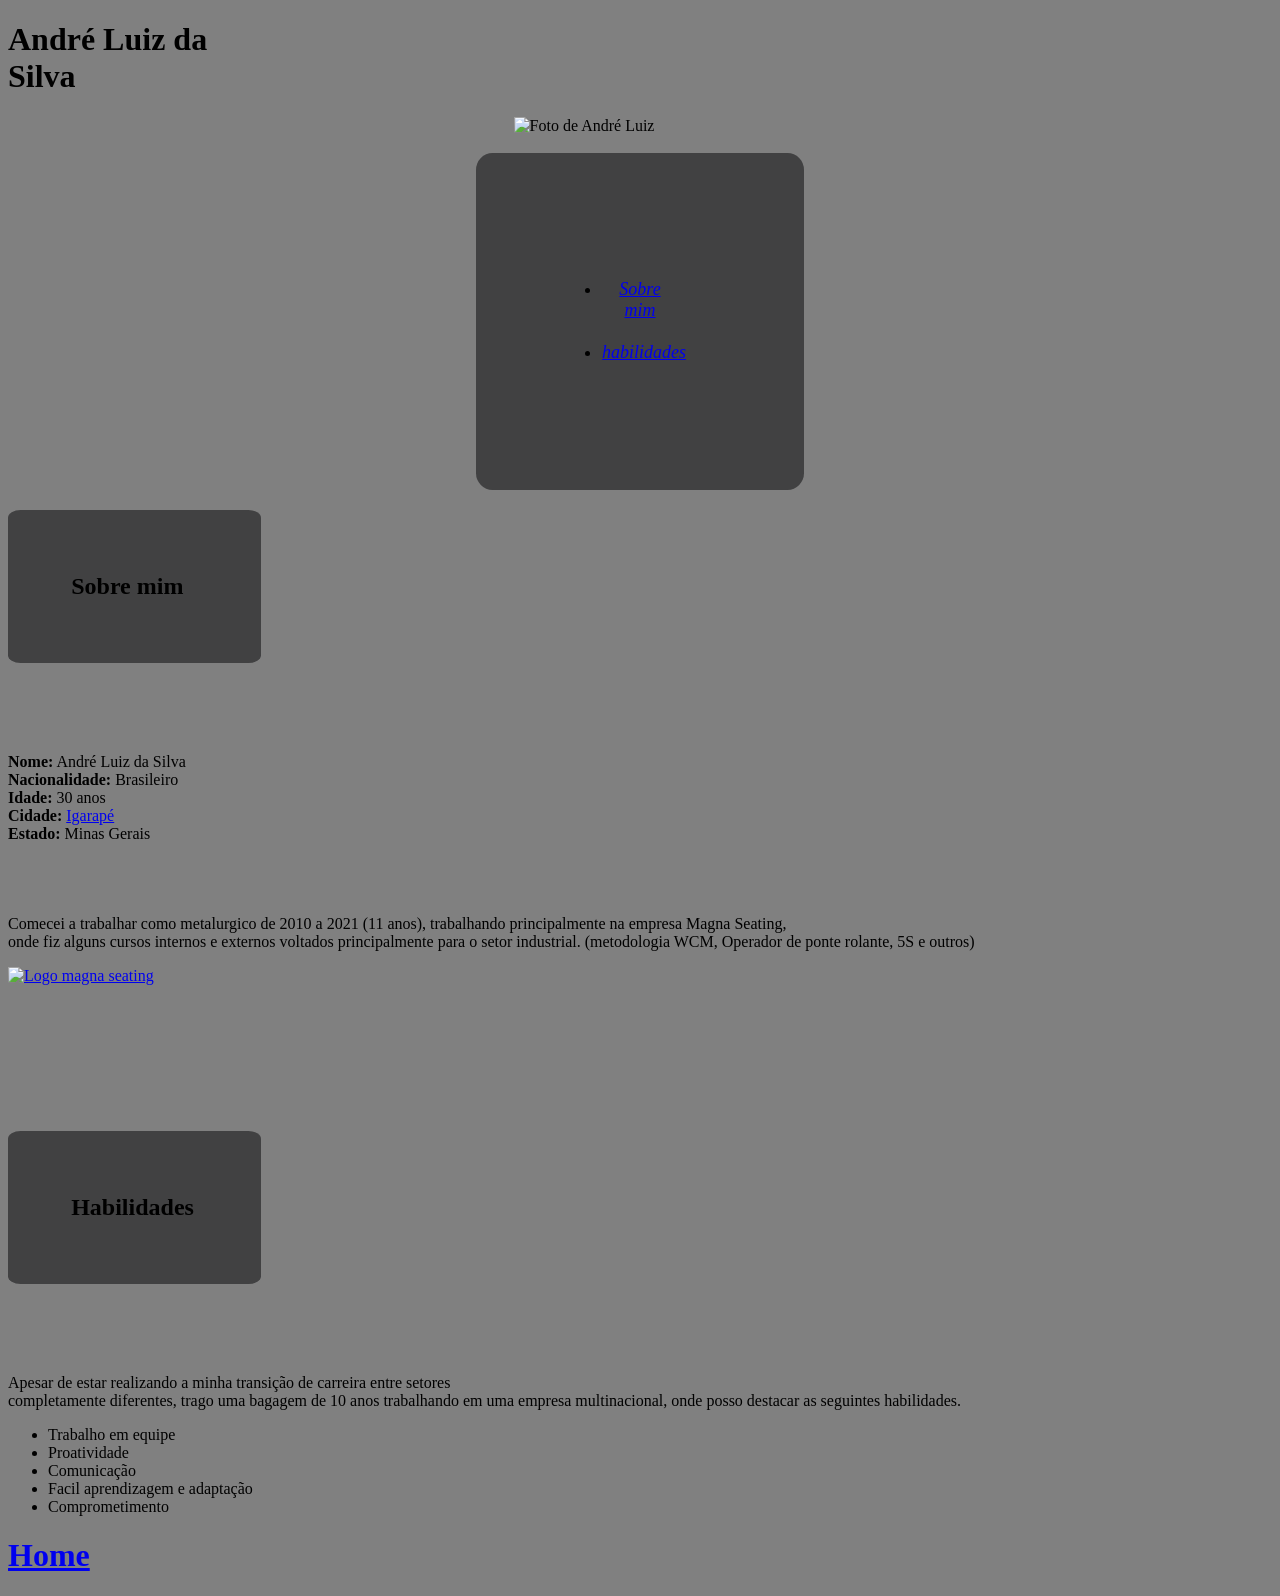
==== index.html @ 16015fb4 "novobackground/stile" ====
<!DOCTYPE html>
<html lang="pt-br">
<head>
    <meta charset="UTF-8">
    <meta http-equiv="X-UA-Compatible" content="IE=edge">
    <meta name="viewport" content="width=device-width, initial-scale=1.0">
    <title>Portfolio</title>
    <style>
        body{
            background-color: gray;
            background-image: url(https://cutewallpaper.org/21/portfolio-background/44-Portfolio-Wallpaper-on-WallpaperSafari.png);
            background-size: cover;
        }
        #meunome {
           margin-right: 82%;
           border-radius: 10%;
           
           
        }
        #fototopo {
            margin-left: 0px;
            margin-right: 20px;
            padding-left: 40%;
            
        }
        .litaskills {

        }
        .subtitle {
            background-color:#414142 ;
            margin-right: 80%;
            padding: 5%;
            border-radius: 5%;
        }
        #topicos{
            padding: 10%;
            margin-left: 37%;
            background-color: #414142;
            border-radius: 5%;
            margin-right: 37%;
            margin-bottom: 1%;
            text-align: center;
            text-decoration-style: none;
            font-size: large;
        }




    </style>
</head>
<body>
    <h1 id="meunome">André Luiz da Silva</h1>
    
    <img id="fototopo" src="https://scontent.fbhz4-1.fna.fbcdn.net/v/t39.30808-6/293732380_10209195224675165_5845088046177559717_n.jpg?_nc_cat=106&ccb=1-7&_nc_sid=730e14&_nc_eui2=AeEWJg566FrpAyKYBO3QQ4WKbCMd8hFwfwdsIx3yEXB_B5_rwKt9kx0tfksXMJM6FbQ&_nc_ohc=N0kGihQ06WYAX93kS5E&tn=WAO6_hmZo8ANexOX&_nc_ht=scontent.fbhz4-1.fna&oh=00_AT_HsCO4a_sNSwasL0PwHHKoh_4uTH2pQEapJPR_n7Z81Q&oe=62D48F6B" width="300px" alt="Foto de André Luiz">
    <br>

<ul id="topicos">
<li><a href="#dadospessoais"><em>Sobre mim</em></a></li>
<br>
<li><a href="#skills"><em>habilidades</em></a></li>




</ul>

    <!--quem sou eu-->
    <h2 class="subtitle">Sobre mim</h2>
    <br>
    <br>
    <br>
    <p id="dadospessoais"><strong>Nome:</strong> André Luiz da Silva
        <br>
        <strong>Nacionalidade:</strong> Brasileiro
        <br>
        <strong>Idade:</strong> 30 anos
        <br>
        <strong>Cidade:</strong> <a href="https://www.cidade-brasil.com.br/municipio-igarape.html" target="_blank">Igarapé</a>
        <br>
        <strong>Estado:</strong> Minas Gerais
        <br>
        <br>
        <br>
        <br>
        <br>


    <!--descrição-->
     Comecei a trabalhar como metalurgico de 2010 a 2021 (11 anos), trabalhando principalmente na empresa Magna Seating,<br> onde fiz alguns cursos internos e externos voltados principalmente para o setor industrial.
    (metodologia WCM, Operador de ponte rolante, 5S e outros)</p>
    <a href="https://www.magna.com/company/company-information/magna-groups/magna-seating" target="_blank"><img  src="https://encrypted-tbn0.gstatic.com/images?q=tbn:ANd9GcRjSaPi_eLHjkMBPe2qpbSi3jRHzOpCoS1ViY40XAFsEWMidPsQT8Ny_zFSB6eoPDnBENs&usqp=CAU" width="100px" alt="Logo magna seating" ></a>
    <br>
    <br>
    <br>
    <br>
    <br>
    <br>
    <br>
    <br>

    <!--Habilidades-->
    <h2 class="subtitle">Habilidades</h2>
    <br>
    <br>
    <br>
    <p id="skills">Apesar de estar realizando a minha transição de carreira entre setores <br> completamente diferentes, trago uma bagagem de 10 anos trabalhando em uma empresa  multinacional, onde posso destacar as seguintes habilidades.</p>
    <ul>
        <li class="listaskills">Trabalho em equipe</li>
        <li class="listaskills">Proatividade</li>
        <li class="listaskills">Comunicação</li>
        <li class="listaskills">Facil aprendizagem e adaptação</li>
        <li class="listaskills">Comprometimento</li>
    </ul>

<a href="#fototopo"><h1>Home</h1></a>

</body>
</html>
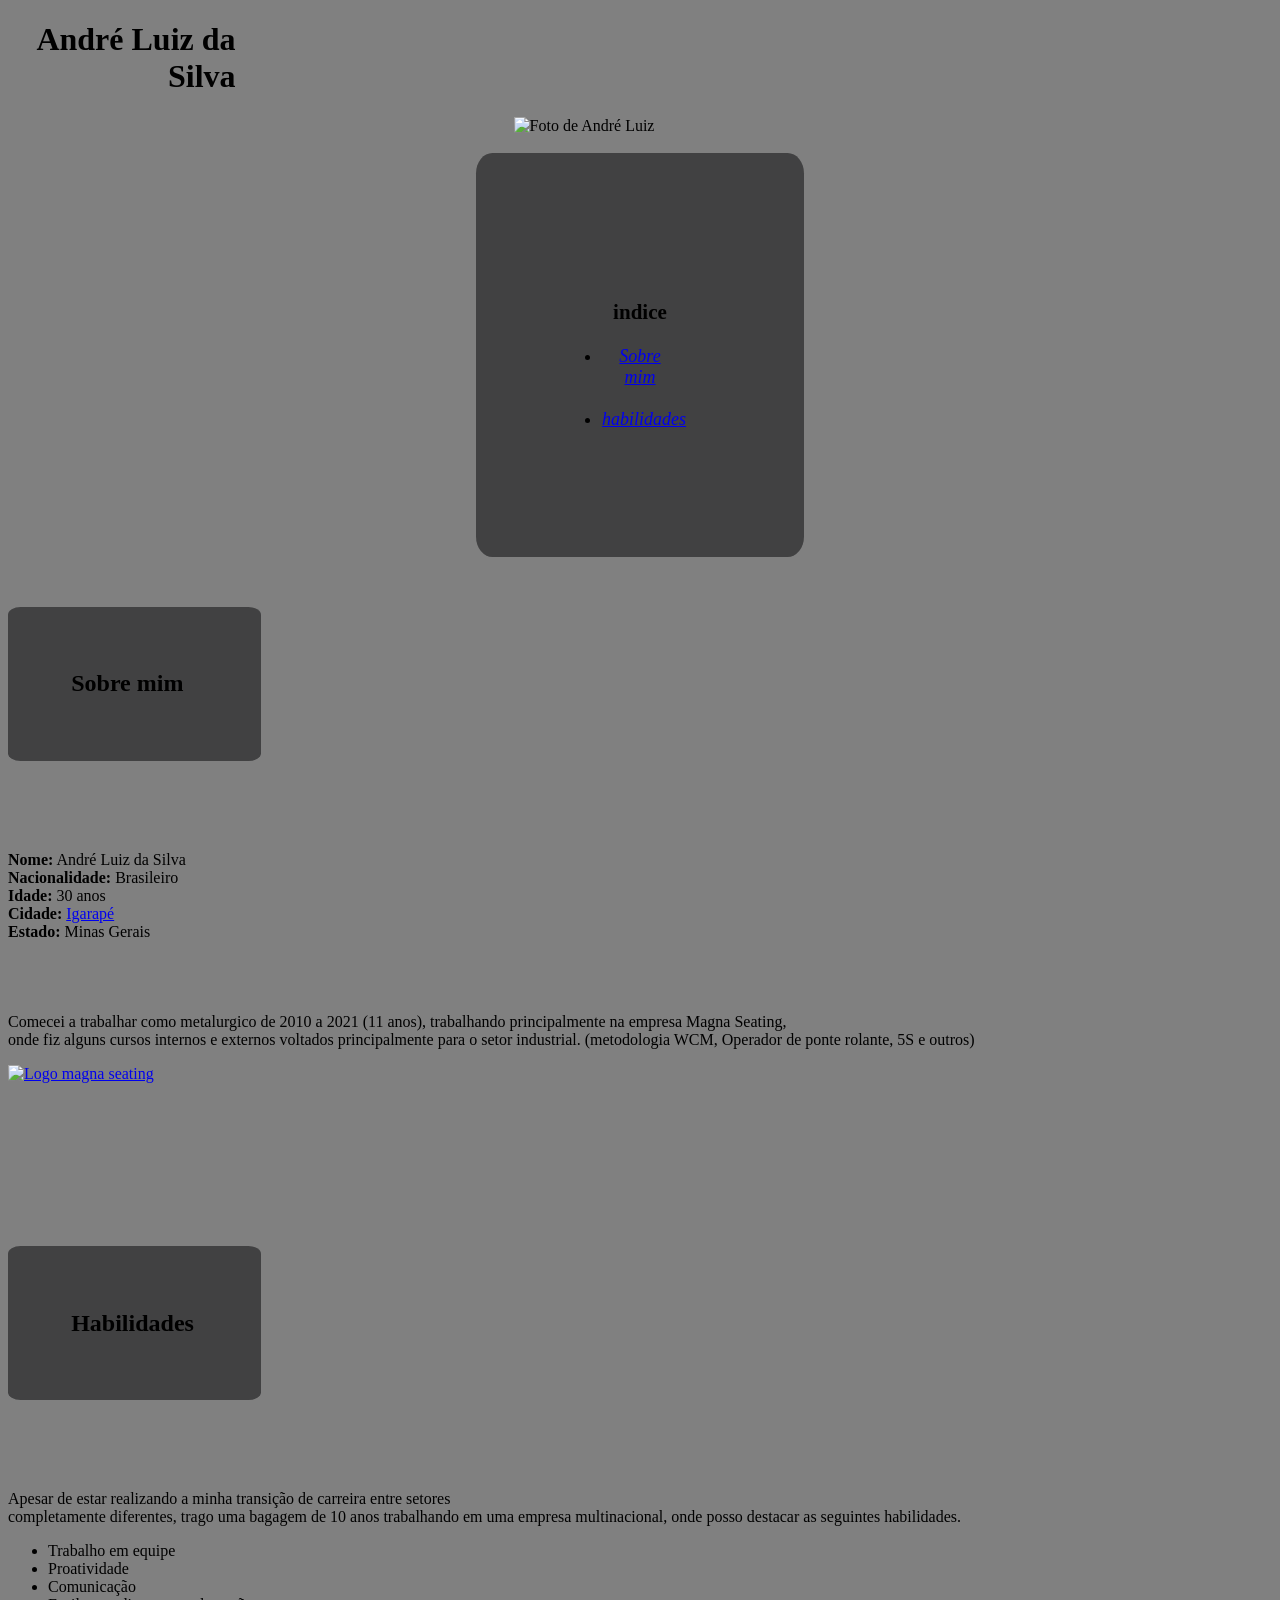
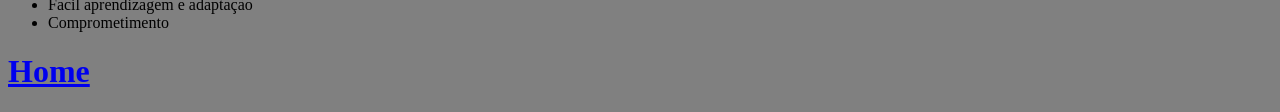
==== commit 62f45c68: "portfolio css externo" ====
--- a/index.html
+++ b/index.html
@@ -5,8 +5,9 @@
     <meta http-equiv="X-UA-Compatible" content="IE=edge">
     <meta name="viewport" content="width=device-width, initial-scale=1.0">
     <title>Portfolio</title>
+    <link rel="stylesheet" type="text/css" href="style.css">
     <style>
-        body{
+       /* body{
             background-color: gray;
             background-image: url(https://cutewallpaper.org/21/portfolio-background/44-Portfolio-Wallpaper-on-WallpaperSafari.png);
             background-size: cover;
@@ -14,6 +15,7 @@
         #meunome {
            margin-right: 82%;
            border-radius: 10%;
+           text-align: right;
            
            
         }
@@ -22,9 +24,6 @@
             margin-right: 20px;
             padding-left: 40%;
             
-        }
-        .litaskills {
-
         }
         .subtitle {
             background-color:#414142 ;
@@ -46,7 +45,7 @@
 
 
 
-
+        */
     </style>
 </head>
 <body>
@@ -56,6 +55,7 @@
     <br>
 
 <ul id="topicos">
+    <h3>indice</h3>
 <li><a href="#dadospessoais"><em>Sobre mim</em></a></li>
 <br>
 <li><a href="#skills"><em>habilidades</em></a></li>
@@ -66,11 +66,12 @@
 </ul>
 
     <!--quem sou eu-->
+    <br id="dadospessoais">
     <h2 class="subtitle">Sobre mim</h2>
     <br>
     <br>
     <br>
-    <p id="dadospessoais"><strong>Nome:</strong> André Luiz da Silva
+    <p><strong>Nome:</strong> André Luiz da Silva
         <br>
         <strong>Nacionalidade:</strong> Brasileiro
         <br>
@@ -100,11 +101,12 @@
     <br>
 
     <!--Habilidades-->
+    <br id="skills">
     <h2 class="subtitle">Habilidades</h2>
     <br>
     <br>
     <br>
-    <p id="skills">Apesar de estar realizando a minha transição de carreira entre setores <br> completamente diferentes, trago uma bagagem de 10 anos trabalhando em uma empresa  multinacional, onde posso destacar as seguintes habilidades.</p>
+    <p>Apesar de estar realizando a minha transição de carreira entre setores <br> completamente diferentes, trago uma bagagem de 10 anos trabalhando em uma empresa  multinacional, onde posso destacar as seguintes habilidades.</p>
     <ul>
         <li class="listaskills">Trabalho em equipe</li>
         <li class="listaskills">Proatividade</li>
--- a/style.css
+++ b/style.css
@@ -0,0 +1,35 @@
+body{
+    background-color: gray;
+    background-image: url(https://cutewallpaper.org/21/portfolio-background/44-Portfolio-Wallpaper-on-WallpaperSafari.png);
+    background-size: cover;
+}
+#meunome {
+   margin-right: 82%;
+   border-radius: 10%;
+   text-align: right;
+   
+   
+}
+#fototopo {
+    margin-left: 0px;
+    margin-right: 20px;
+    padding-left: 40%;
+    
+}
+.subtitle {
+    background-color:#414142 ;
+    margin-right: 80%;
+    padding: 5%;
+    border-radius: 5%;
+}
+#topicos{
+    padding: 10%;
+    margin-left: 37%;
+    background-color: #414142;
+    border-radius: 5%;
+    margin-right: 37%;
+    margin-bottom: 1%;
+    text-align: center;
+    text-decoration-style: none;
+    font-size: large;
+}
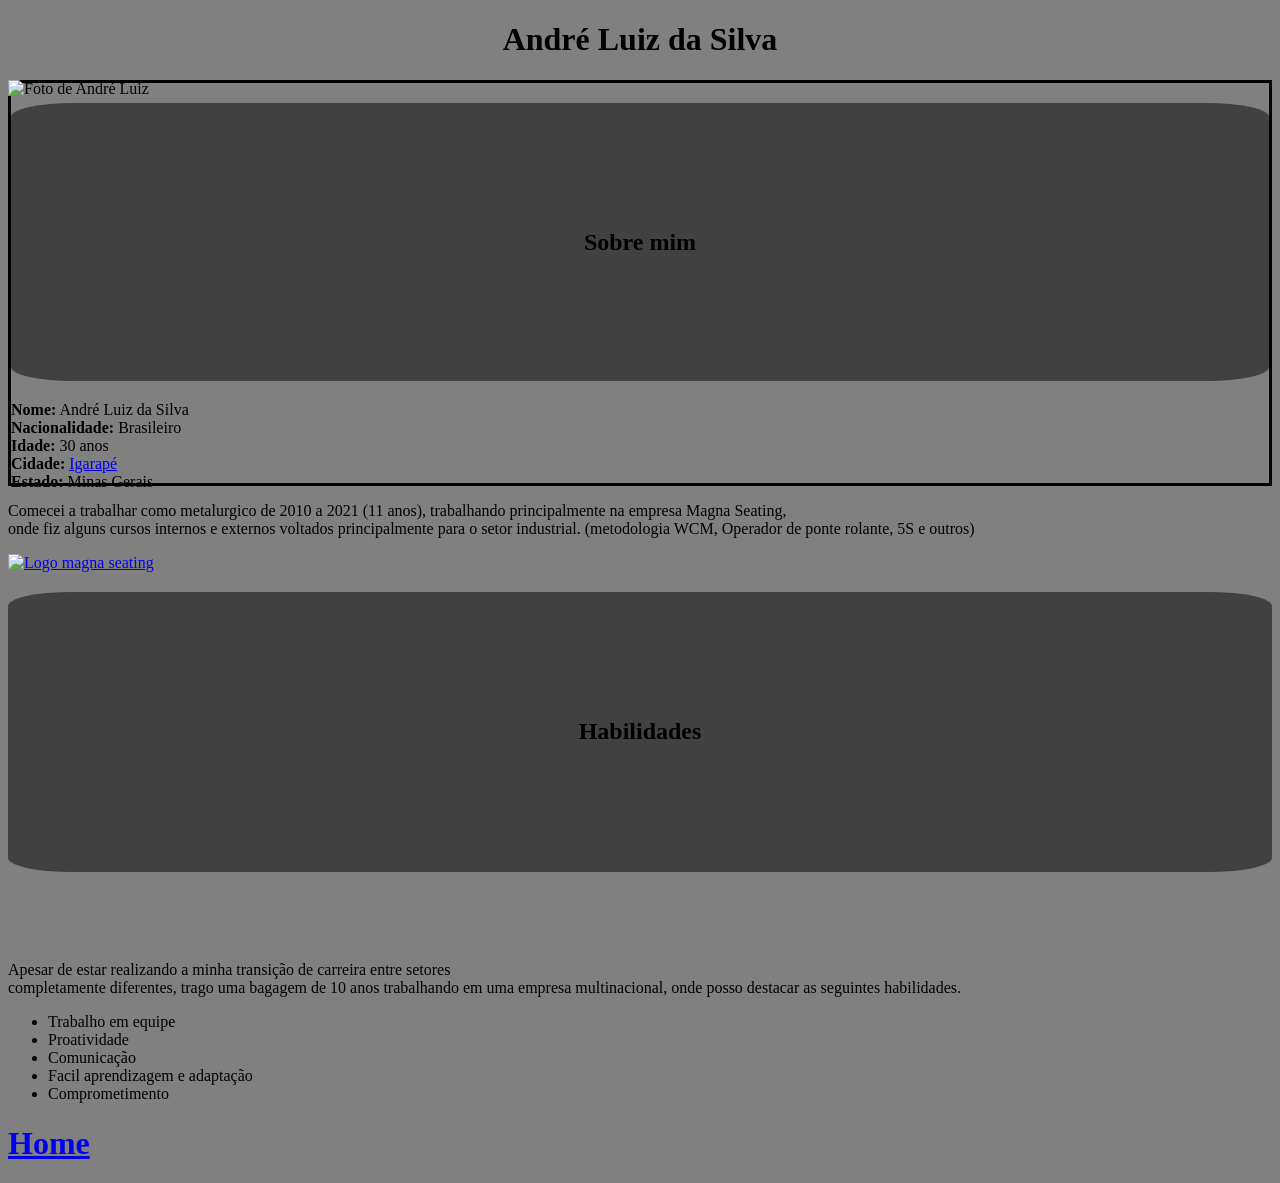
==== commit ec52b343: "atualização portfolio/css/seletores e posicionamentos" ====
--- a/index.html
+++ b/index.html
@@ -7,115 +7,62 @@
     <title>Portfolio</title>
     <link rel="stylesheet" type="text/css" href="style.css">
     <style>
-       /* body{
-            background-color: gray;
-            background-image: url(https://cutewallpaper.org/21/portfolio-background/44-Portfolio-Wallpaper-on-WallpaperSafari.png);
-            background-size: cover;
-        }
-        #meunome {
-           margin-right: 82%;
-           border-radius: 10%;
-           text-align: right;
-           
-           
-        }
-        #fototopo {
-            margin-left: 0px;
-            margin-right: 20px;
-            padding-left: 40%;
-            
-        }
-        .subtitle {
-            background-color:#414142 ;
-            margin-right: 80%;
-            padding: 5%;
-            border-radius: 5%;
-        }
-        #topicos{
-            padding: 10%;
-            margin-left: 37%;
-            background-color: #414142;
-            border-radius: 5%;
-            margin-right: 37%;
-            margin-bottom: 1%;
-            text-align: center;
-            text-decoration-style: none;
-            font-size: large;
-        }
-
-
-
-        */
+      
     </style>
 </head>
 <body>
-    <h1 id="meunome">André Luiz da Silva</h1>
-    
-    <img id="fototopo" src="https://scontent.fbhz4-1.fna.fbcdn.net/v/t39.30808-6/293732380_10209195224675165_5845088046177559717_n.jpg?_nc_cat=106&ccb=1-7&_nc_sid=730e14&_nc_eui2=AeEWJg566FrpAyKYBO3QQ4WKbCMd8hFwfwdsIx3yEXB_B5_rwKt9kx0tfksXMJM6FbQ&_nc_ohc=N0kGihQ06WYAX93kS5E&tn=WAO6_hmZo8ANexOX&_nc_ht=scontent.fbhz4-1.fna&oh=00_AT_HsCO4a_sNSwasL0PwHHKoh_4uTH2pQEapJPR_n7Z81Q&oe=62D48F6B" width="300px" alt="Foto de André Luiz">
-    <br>
+    <div class="cabecalho">
+        <h1 id="meunome">André Luiz da Silva</h1>
+        
+        <img id="minhafoto" src="https://scontent.fbhz4-1.fna.fbcdn.net/v/t39.30808-6/293732380_10209195224675165_5845088046177559717_n.jpg?_nc_cat=106&ccb=1-7&_nc_sid=730e14&_nc_eui2=AeEWJg566FrpAyKYBO3QQ4WKbCMd8hFwfwdsIx3yEXB_B5_rwKt9kx0tfksXMJM6FbQ&_nc_ohc=qc0RC0Pkci8AX8MlXai&tn=WAO6_hmZo8ANexOX&_nc_ht=scontent.fbhz4-1.fna&oh=00_AT_JLNapQrXNWhD2MaL9ViNeqGAjYU-TdsyNLkzOMaauXQ&oe=62DA7E2B" width="300px" alt="Foto de André Luiz">
+    </div>
 
-<ul id="topicos">
-    <h3>indice</h3>
-<li><a href="#dadospessoais"><em>Sobre mim</em></a></li>
-<br>
-<li><a href="#skills"><em>habilidades</em></a></li>
+    <!--Topicos-->
+
+    <!--quem sou eu-->
+
+    <div class="meus-dados">
+        <h2 class="subtitle">Sobre mim</h2>
+
+        <p><strong>Nome:</strong> André Luiz da Silva
+            <br>
+            <strong>Nacionalidade:</strong> Brasileiro
+            <br>
+            <strong>Idade:</strong> 30 anos
+            <br>
+            <strong>Cidade:</strong> <a href="https://www.cidade-brasil.com.br/municipio-igarape.html" target="_blank">Igarapé</a>
+            <br>
+            <strong>Estado:</strong> Minas Gerais
+        </p>
+    </div>
 
 
+    <!--descrição-->
 
+    <div>
+        <p>Comecei a trabalhar como metalurgico de 2010 a 2021 (11 anos), trabalhando principalmente na empresa Magna Seating,<br> onde fiz alguns cursos internos e externos voltados principalmente para o setor industrial.
+        (metodologia WCM, Operador de ponte rolante, 5S e outros)</p>
+        <a href="https://www.magna.com/company/company-information/magna-groups/magna-seating" target="_blank"><img  src="https://encrypted-tbn0.gstatic.com/images?q=tbn:ANd9GcRjSaPi_eLHjkMBPe2qpbSi3jRHzOpCoS1ViY40XAFsEWMidPsQT8Ny_zFSB6eoPDnBENs&usqp=CAU" width="100px" alt="Logo magna seating" ></a>
+    </div>
 
-</ul>
+    <!--Habilidades-->
 
-    <!--quem sou eu-->
-    <br id="dadospessoais">
-    <h2 class="subtitle">Sobre mim</h2>
-    <br>
-    <br>
-    <br>
-    <p><strong>Nome:</strong> André Luiz da Silva
-        <br>
-        <strong>Nacionalidade:</strong> Brasileiro
-        <br>
-        <strong>Idade:</strong> 30 anos
-        <br>
-        <strong>Cidade:</strong> <a href="https://www.cidade-brasil.com.br/municipio-igarape.html" target="_blank">Igarapé</a>
-        <br>
-        <strong>Estado:</strong> Minas Gerais
+    <div>
+        <h2 class="subtitle">Habilidades</h2>
         <br>
         <br>
         <br>
-        <br>
-        <br>
-
-
-    <!--descrição-->
-     Comecei a trabalhar como metalurgico de 2010 a 2021 (11 anos), trabalhando principalmente na empresa Magna Seating,<br> onde fiz alguns cursos internos e externos voltados principalmente para o setor industrial.
-    (metodologia WCM, Operador de ponte rolante, 5S e outros)</p>
-    <a href="https://www.magna.com/company/company-information/magna-groups/magna-seating" target="_blank"><img  src="https://encrypted-tbn0.gstatic.com/images?q=tbn:ANd9GcRjSaPi_eLHjkMBPe2qpbSi3jRHzOpCoS1ViY40XAFsEWMidPsQT8Ny_zFSB6eoPDnBENs&usqp=CAU" width="100px" alt="Logo magna seating" ></a>
-    <br>
-    <br>
-    <br>
-    <br>
-    <br>
-    <br>
-    <br>
-    <br>
-
-    <!--Habilidades-->
-    <br id="skills">
-    <h2 class="subtitle">Habilidades</h2>
-    <br>
-    <br>
-    <br>
-    <p>Apesar de estar realizando a minha transição de carreira entre setores <br> completamente diferentes, trago uma bagagem de 10 anos trabalhando em uma empresa  multinacional, onde posso destacar as seguintes habilidades.</p>
-    <ul>
-        <li class="listaskills">Trabalho em equipe</li>
-        <li class="listaskills">Proatividade</li>
-        <li class="listaskills">Comunicação</li>
-        <li class="listaskills">Facil aprendizagem e adaptação</li>
-        <li class="listaskills">Comprometimento</li>
-    </ul>
-
-<a href="#fototopo"><h1>Home</h1></a>
+        <p>Apesar de estar realizando a minha transição de carreira entre setores <br> completamente diferentes, trago uma bagagem de 10 anos trabalhando em uma empresa  multinacional, onde posso destacar as seguintes habilidades.</p>
+        <ul>
+            <li class="listaskills">Trabalho em equipe</li>
+            <li class="listaskills">Proatividade</li>
+            <li class="listaskills">Comunicação</li>
+            <li class="listaskills">Facil aprendizagem e adaptação</li>
+            <li class="listaskills">Comprometimento</li>
+        </ul>
+    </div>
+     
+<a href="#minhafoto"><h1>Home</h1></a>
 
 </body>
 </html>
--- a/style.css
+++ b/style.css
@@ -4,32 +4,31 @@
     background-size: cover;
 }
 #meunome {
-   margin-right: 82%;
-   border-radius: 10%;
-   text-align: right;
+   text-align: center;
    
    
 }
-#fototopo {
-    margin-left: 0px;
-    margin-right: 20px;
-    padding-left: 40%;
+#minhafoto {
+  float: left;
     
 }
 .subtitle {
+    text-align: center;
     background-color:#414142 ;
-    margin-right: 80%;
-    padding: 5%;
+    padding: 10%;
     border-radius: 5%;
 }
+
 #topicos{
     padding: 10%;
     margin-left: 37%;
     background-color: #414142;
     border-radius: 5%;
-    margin-right: 37%;
-    margin-bottom: 1%;
     text-align: center;
-    text-decoration-style: none;
     font-size: large;
 }
+.meus-dados {
+    height: 400px;
+    border-style: solid;
+    margin-bottom:;
+}
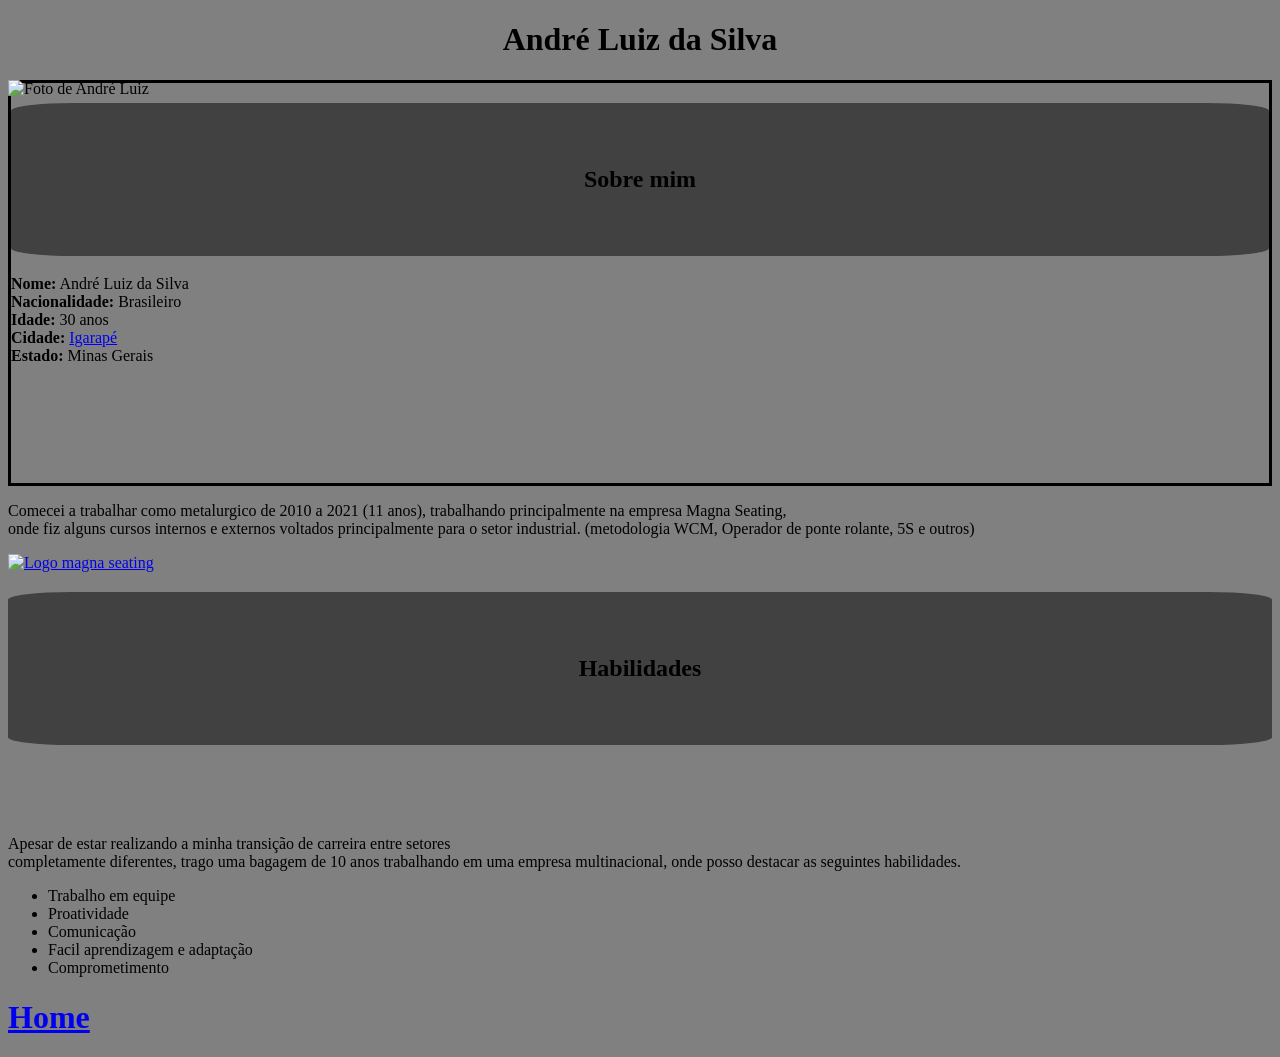
==== commit 554bc292: "correção css" ====
--- a/index.html
+++ b/index.html
@@ -36,7 +36,6 @@
         </p>
     </div>
 
-
     <!--descrição-->
 
     <div>
--- a/style.css
+++ b/style.css
@@ -15,7 +15,7 @@
 .subtitle {
     text-align: center;
     background-color:#414142 ;
-    padding: 10%;
+    padding: 5%;
     border-radius: 5%;
 }
 
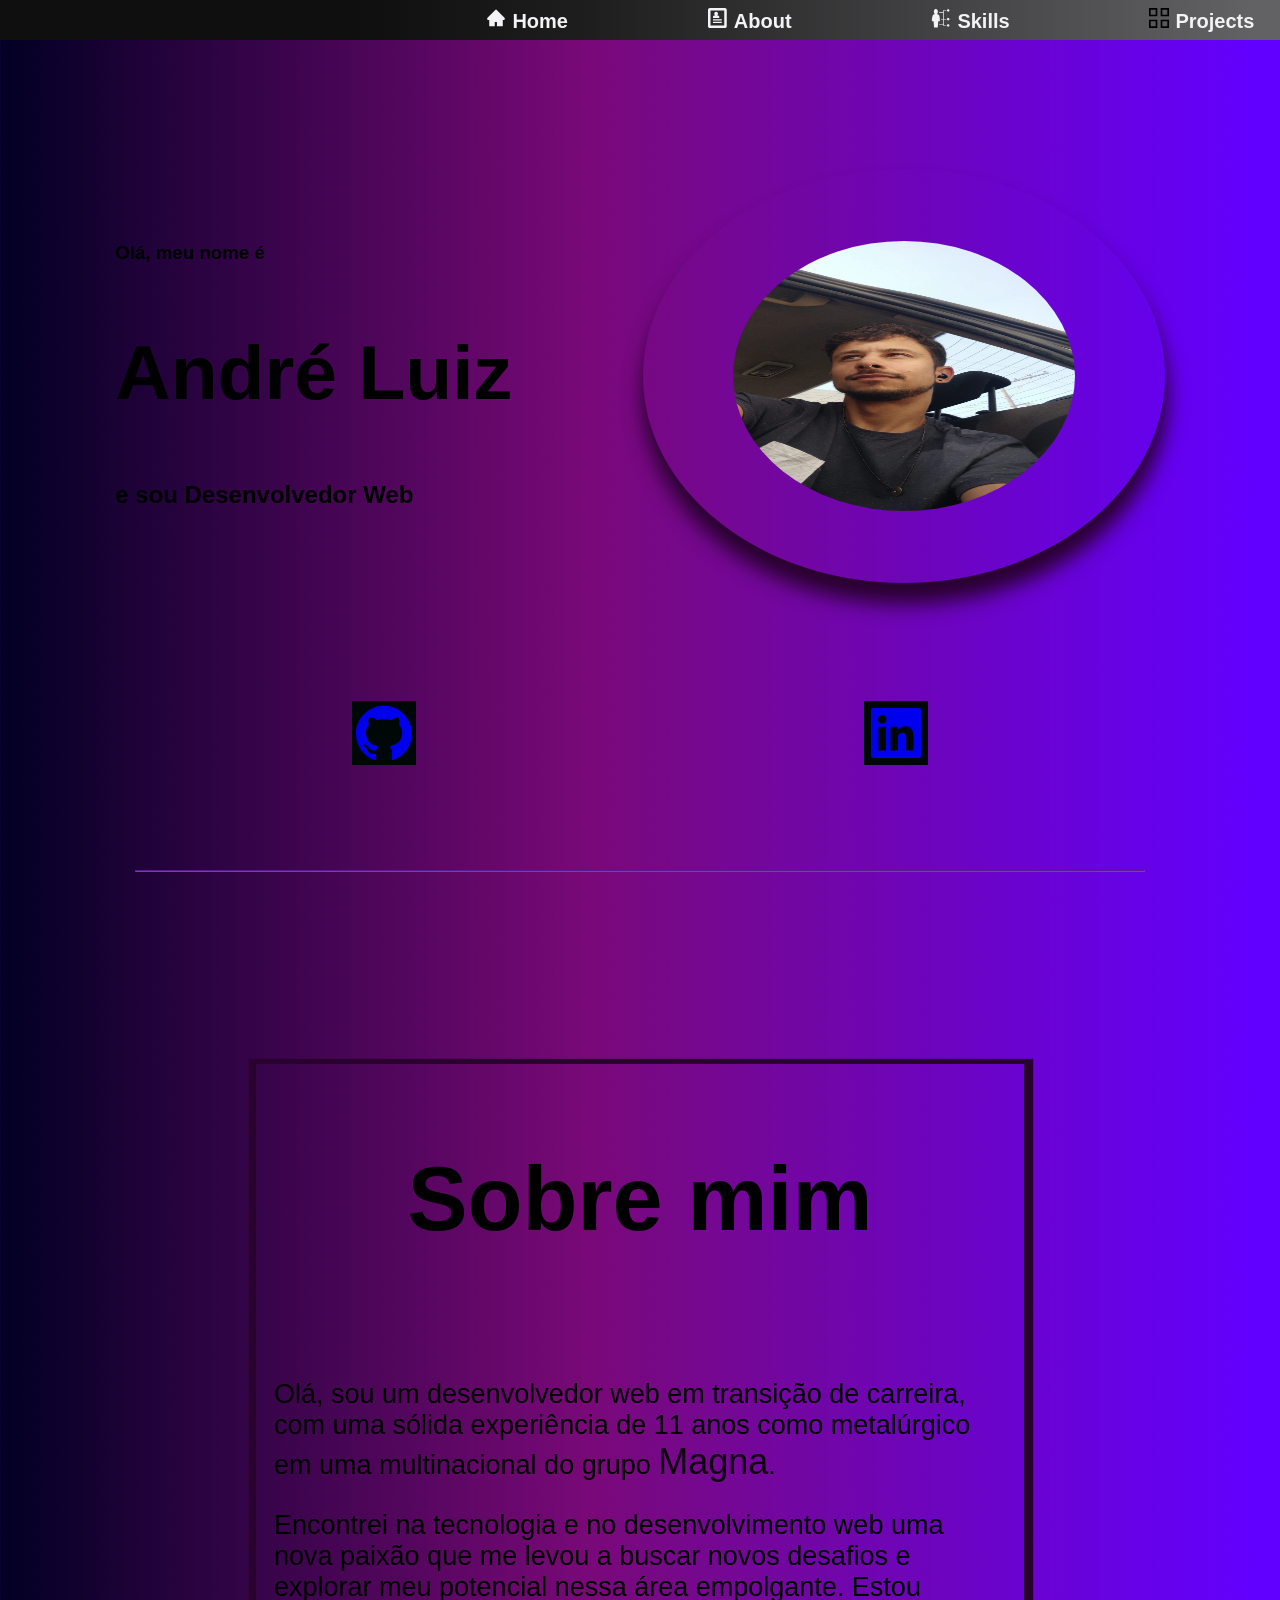
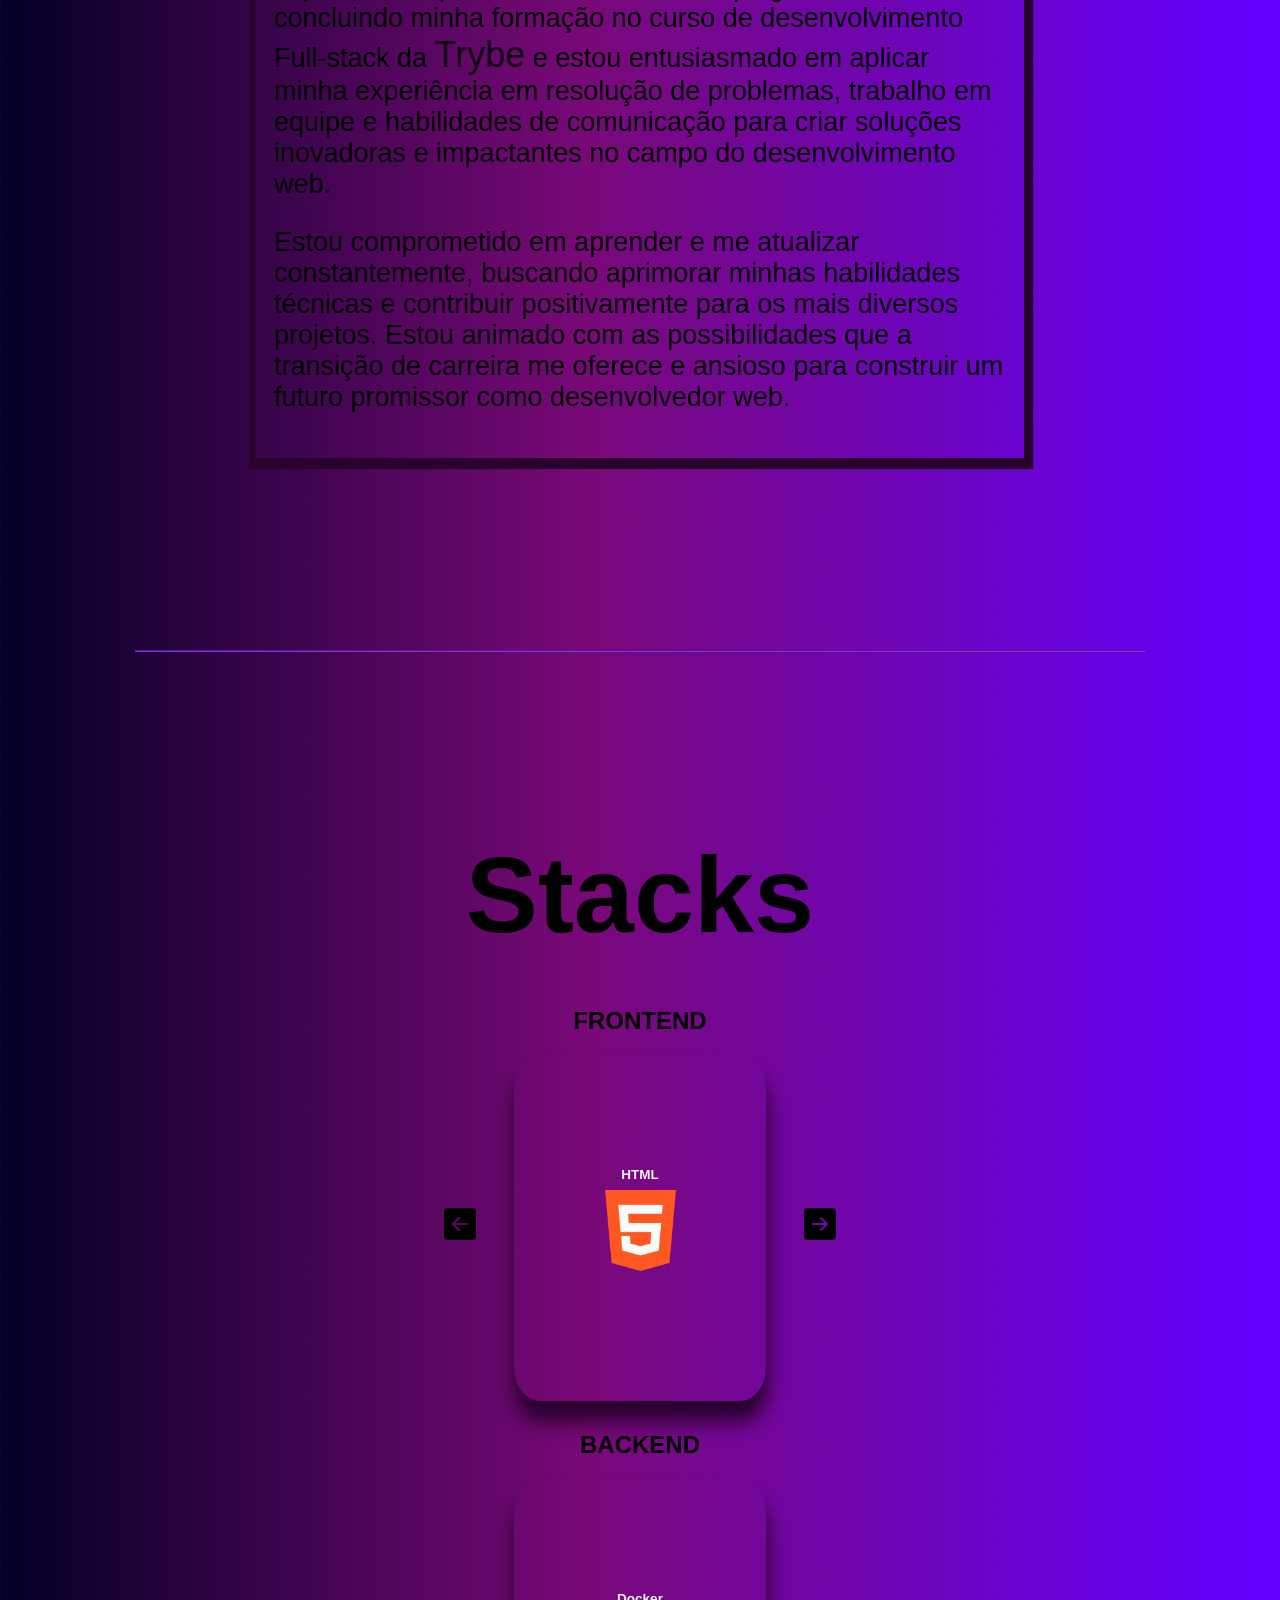
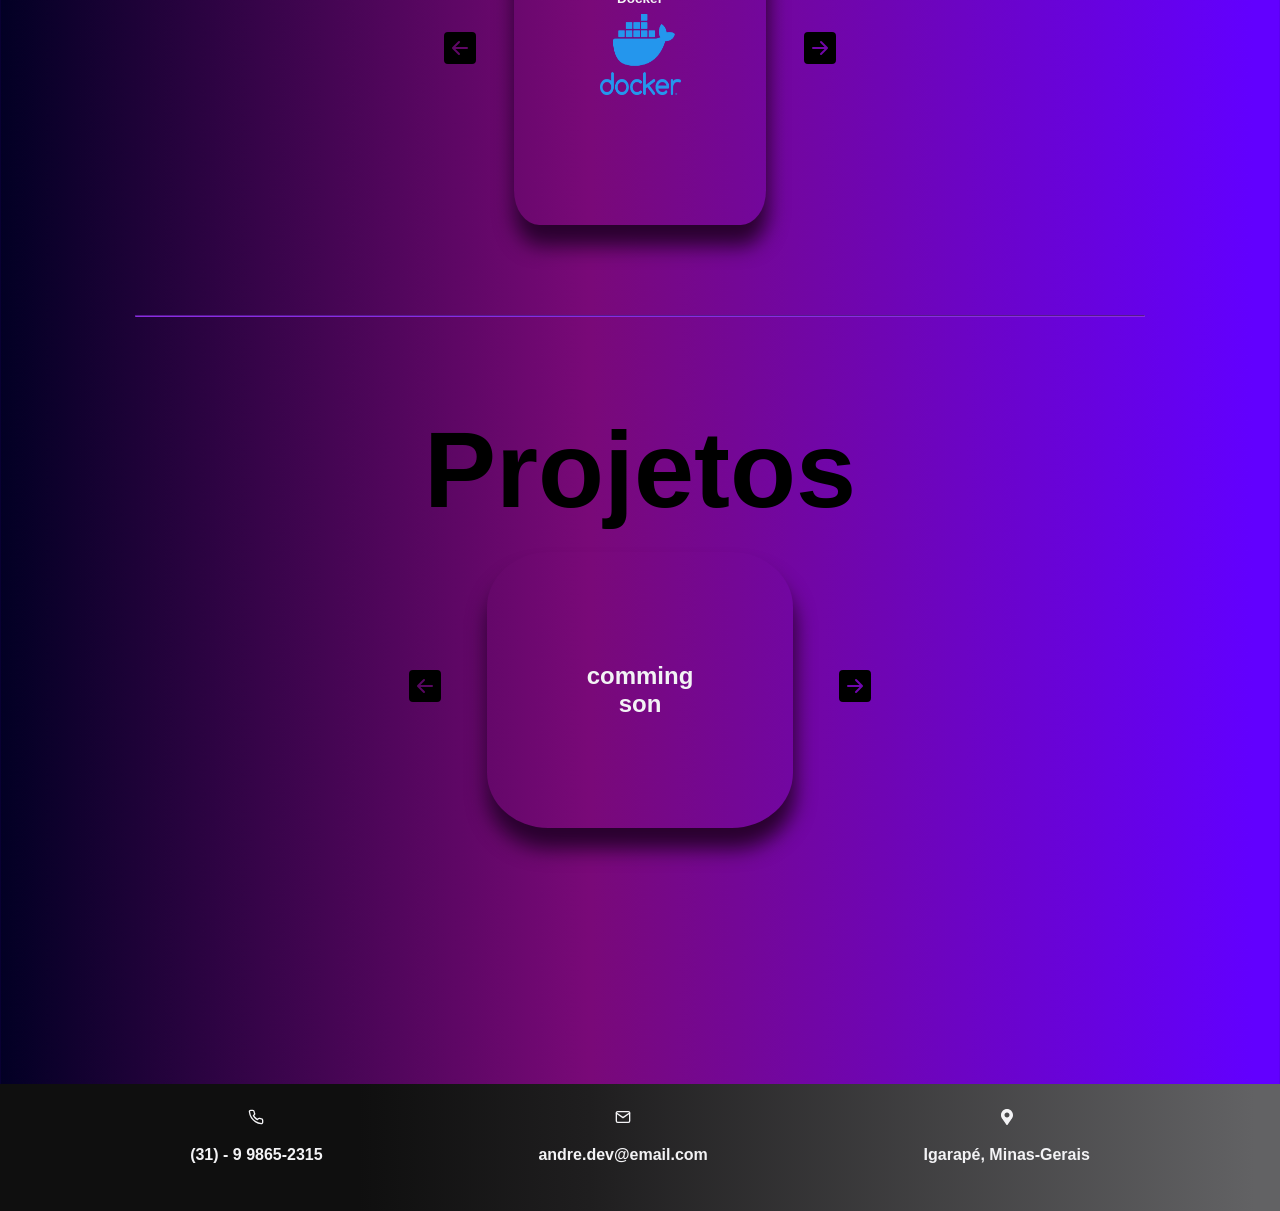
==== commit ed618dd2: "Updates" ====
--- a/index.html
+++ b/index.html
@@ -1,67 +1 @@
-<!DOCTYPE html>
-<html lang="pt-br">
-<head>
-    <meta charset="UTF-8">
-    <meta http-equiv="X-UA-Compatible" content="IE=edge">
-    <meta name="viewport" content="width=device-width, initial-scale=1.0">
-    <title>Portfolio</title>
-    <link rel="stylesheet" type="text/css" href="style.css">
-    <style>
-      
-    </style>
-</head>
-<body>
-    <div class="cabecalho">
-        <h1 id="meunome">André Luiz da Silva</h1>
-        
-        <img id="minhafoto" src="https://scontent.fbhz4-1.fna.fbcdn.net/v/t39.30808-6/293732380_10209195224675165_5845088046177559717_n.jpg?_nc_cat=106&ccb=1-7&_nc_sid=730e14&_nc_eui2=AeEWJg566FrpAyKYBO3QQ4WKbCMd8hFwfwdsIx3yEXB_B5_rwKt9kx0tfksXMJM6FbQ&_nc_ohc=qc0RC0Pkci8AX8MlXai&tn=WAO6_hmZo8ANexOX&_nc_ht=scontent.fbhz4-1.fna&oh=00_AT_JLNapQrXNWhD2MaL9ViNeqGAjYU-TdsyNLkzOMaauXQ&oe=62DA7E2B" width="300px" alt="Foto de André Luiz">
-    </div>
-
-    <!--Topicos-->
-
-    <!--quem sou eu-->
-
-    <div class="meus-dados">
-        <h2 class="subtitle">Sobre mim</h2>
-
-        <p><strong>Nome:</strong> André Luiz da Silva
-            <br>
-            <strong>Nacionalidade:</strong> Brasileiro
-            <br>
-            <strong>Idade:</strong> 30 anos
-            <br>
-            <strong>Cidade:</strong> <a href="https://www.cidade-brasil.com.br/municipio-igarape.html" target="_blank">Igarapé</a>
-            <br>
-            <strong>Estado:</strong> Minas Gerais
-        </p>
-    </div>
-
-    <!--descrição-->
-
-    <div>
-        <p>Comecei a trabalhar como metalurgico de 2010 a 2021 (11 anos), trabalhando principalmente na empresa Magna Seating,<br> onde fiz alguns cursos internos e externos voltados principalmente para o setor industrial.
-        (metodologia WCM, Operador de ponte rolante, 5S e outros)</p>
-        <a href="https://www.magna.com/company/company-information/magna-groups/magna-seating" target="_blank"><img  src="https://encrypted-tbn0.gstatic.com/images?q=tbn:ANd9GcRjSaPi_eLHjkMBPe2qpbSi3jRHzOpCoS1ViY40XAFsEWMidPsQT8Ny_zFSB6eoPDnBENs&usqp=CAU" width="100px" alt="Logo magna seating" ></a>
-    </div>
-
-    <!--Habilidades-->
-
-    <div>
-        <h2 class="subtitle">Habilidades</h2>
-        <br>
-        <br>
-        <br>
-        <p>Apesar de estar realizando a minha transição de carreira entre setores <br> completamente diferentes, trago uma bagagem de 10 anos trabalhando em uma empresa  multinacional, onde posso destacar as seguintes habilidades.</p>
-        <ul>
-            <li class="listaskills">Trabalho em equipe</li>
-            <li class="listaskills">Proatividade</li>
-            <li class="listaskills">Comunicação</li>
-            <li class="listaskills">Facil aprendizagem e adaptação</li>
-            <li class="listaskills">Comprometimento</li>
-        </ul>
-    </div>
-     
-<a href="#minhafoto"><h1>Home</h1></a>
-
-</body>
-</html>+<!doctype html><html lang="en"><head><meta charset="utf-8"/><link rel="icon" href="/favicon.ico"/><meta name="viewport" content="width=device-width,initial-scale=1"/><meta name="theme-color" content="#000000"/><meta name="description" content="Web site created using create-react-app"/><link rel="apple-touch-icon" href="/logo192.png"/><link rel="manifest" href="/manifest.json"/><title>React App</title><script defer="defer" src="/static/js/main.4b441260.js"></script><link href="/static/css/main.c1390752.css" rel="stylesheet"></head><body><noscript>You need to enable JavaScript to run this app.</noscript><div id="root"></div></body></html>
--- a/static/css/main.c1390752.css
+++ b/static/css/main.c1390752.css
@@ -0,0 +1,2 @@
+body{box-sizing:border-box;color:#f3f3f5;font-family:Lucida Sans,Lucida Sans Regular,Lucida Grande,Lucida Sans Unicode,Geneva,Verdana,sans-serif;margin:0}body,nav{padding:0}nav{align-items:center;background:linear-gradient(90deg,#0f0f0f 28%,#1f1e1f 46%,#626264 98%);display:flex;font-size:20px;justify-content:space-between;left:0;position:fixed;right:0;top:0;width:100%}.logo-container{align-items:center;font-size:30px;font-weight:1000;margin-left:2%;position:relative;text-decoration:none}.link-container{align-items:center;display:flex;font-weight:600;height:40px;justify-content:space-between;margin-right:2%;width:60%}hr{border-color:#8a2be2;margin:10vh 15vh}.link-button:hover{cursor:pointer;font-weight:1000}.header-icon{margin-right:6px}.main-container{background:linear-gradient(90deg,#020024,#790978 46%,#6200ff 98%);background-position:50%;padding-top:60px;position:static;width:100%}.home-container{flex-direction:column;height:80vh}.home-container,.welcome-text-container{display:flex;justify-content:space-between}.welcome-text-container{align-items:center;height:70%;padding:5% 9%}.text-container{color:#000}.welcome-text-container img{border-radius:60%;box-shadow:1px 20px 20px 1px #29022e;height:30vh;padding:8vh 10vh;width:38vh}.name-title{font-size:6vw}.contact-container{align-items:center;display:flex;font-size:1.5vw;font-weight:600;justify-content:space-around;padding:0 10%}.github-container{border-radius:50px;font-weight:700}.linkedin-container{border-radius:40px;font-weight:700}.contact-icon{background-color:#000707}.button-contact{font-size:5vw}.about-container{align-items:center;box-shadow:1px 3px 1px 8px #29022e;display:flex;flex-direction:column;margin:15% 20%;width:60%}.about-container h2{color:#000;font-size:10vh;padding:1vh}.about-container .paragrapfh{color:#000;font-size:3vh;padding:2vh}.about-container a{color:#0f010f;font-size:4vh;text-decoration:none}.about-container a:hover{color:#4b032a}.img-skillcard{height:9vh;width:9vh}.main-div-skills{align-items:center;display:flex;flex-direction:column}.main-title{color:#000;font-size:12vh;margin-bottom:20px}.skill-cards{border-radius:10%;box-shadow:1px 20px 20px 1px #29022e;display:flex;justify-content:center;padding:8vh;width:12vh}.title-card-skill{align-items:center;color:#000;margin-top:30px}.skill-card{align-items:center;display:flex;flex-direction:column;margin:10%;padding:20%;width:100%}.skillcard-title{font-size:1.5vh;margin-bottom:10%;margin-top:10%}.skill-button{background-color:initial;border:none;cursor:pointer;font-size:200%;margin:0 10px;padding:9vh}.main-div-project{text-align:center}.project-cards{align-items:center;display:flex;justify-content:center;margin-top:20px}.project-button{background-color:initial;border:none;cursor:pointer;font-size:200%;margin:0 10px;padding:4vh}.project-card{border-radius:20%;box-shadow:1px 20px 20px 1px #29022e;display:flex;justify-content:center;padding:10vh;width:14vh}.footer{background:linear-gradient(90deg,#0f0f0f 28%,#1f1e1f 46%,#626264 98%);flex-direction:row;justify-content:space-evenly;margin-top:20%;position:static}.footer,.footer-item{align-items:center;display:flex}.footer-item{flex-direction:column;margin:2%}.footer-icon{align-items:center}.contact-icon:hover{-webkit-animation:bounce 1s 0s forwards;animation:bounce 1s 0s forwards}.name-title{animation:transition 5s infinite alternate-reverse}@-webkit-keyframes bounce{0%,20%,50%,80%,to{-webkit-transform:translateY(0);transform:translateY(0)}40%{-webkit-transform:translateY(-30px);transform:translateY(-30px)}60%{-webkit-transform:translateY(-15px);transform:translateY(-15px)}}@keyframes bounce{0%,20%,50%,80%,to{-webkit-transform:translateY(0);transform:translateY(0)}40%{-webkit-transform:translateY(-30px);transform:translateY(-30px)}60%{-webkit-transform:translateY(-15px);transform:translateY(-15px)}}@-webkit-keyframes transition{0%{color:#000}25%{color:#292828}50%{color:#535253}75%{color:#85858b}to{color:#dad9e0}}@keyframes transition{0%{color:#000}25%{color:#292828}50%{color:#535253}75%{color:#85858b}to{color:#dad9e0}}@media screen and (max-width:768px){.link-container{margin:0 15%;width:80%}.link-button{font-size:40%;margin-right:1%}.logo-container{font-size:0}.name-title{font-size:8vw}.contact-icon{font-size:10vh}.about-container{width:60%}.about-container h2{font-size:4vh}.welcome-text-container img{margin:5%;padding:1vh 1%}.main-div-project{size:100%}.main-title{font-size:10vh;padding:2%}.project-cards{font-size:1vh;padding:1vh 50%}.footer{font-size:1vh;padding:1vh 5%}}
+/*# sourceMappingURL=main.c1390752.css.map*/
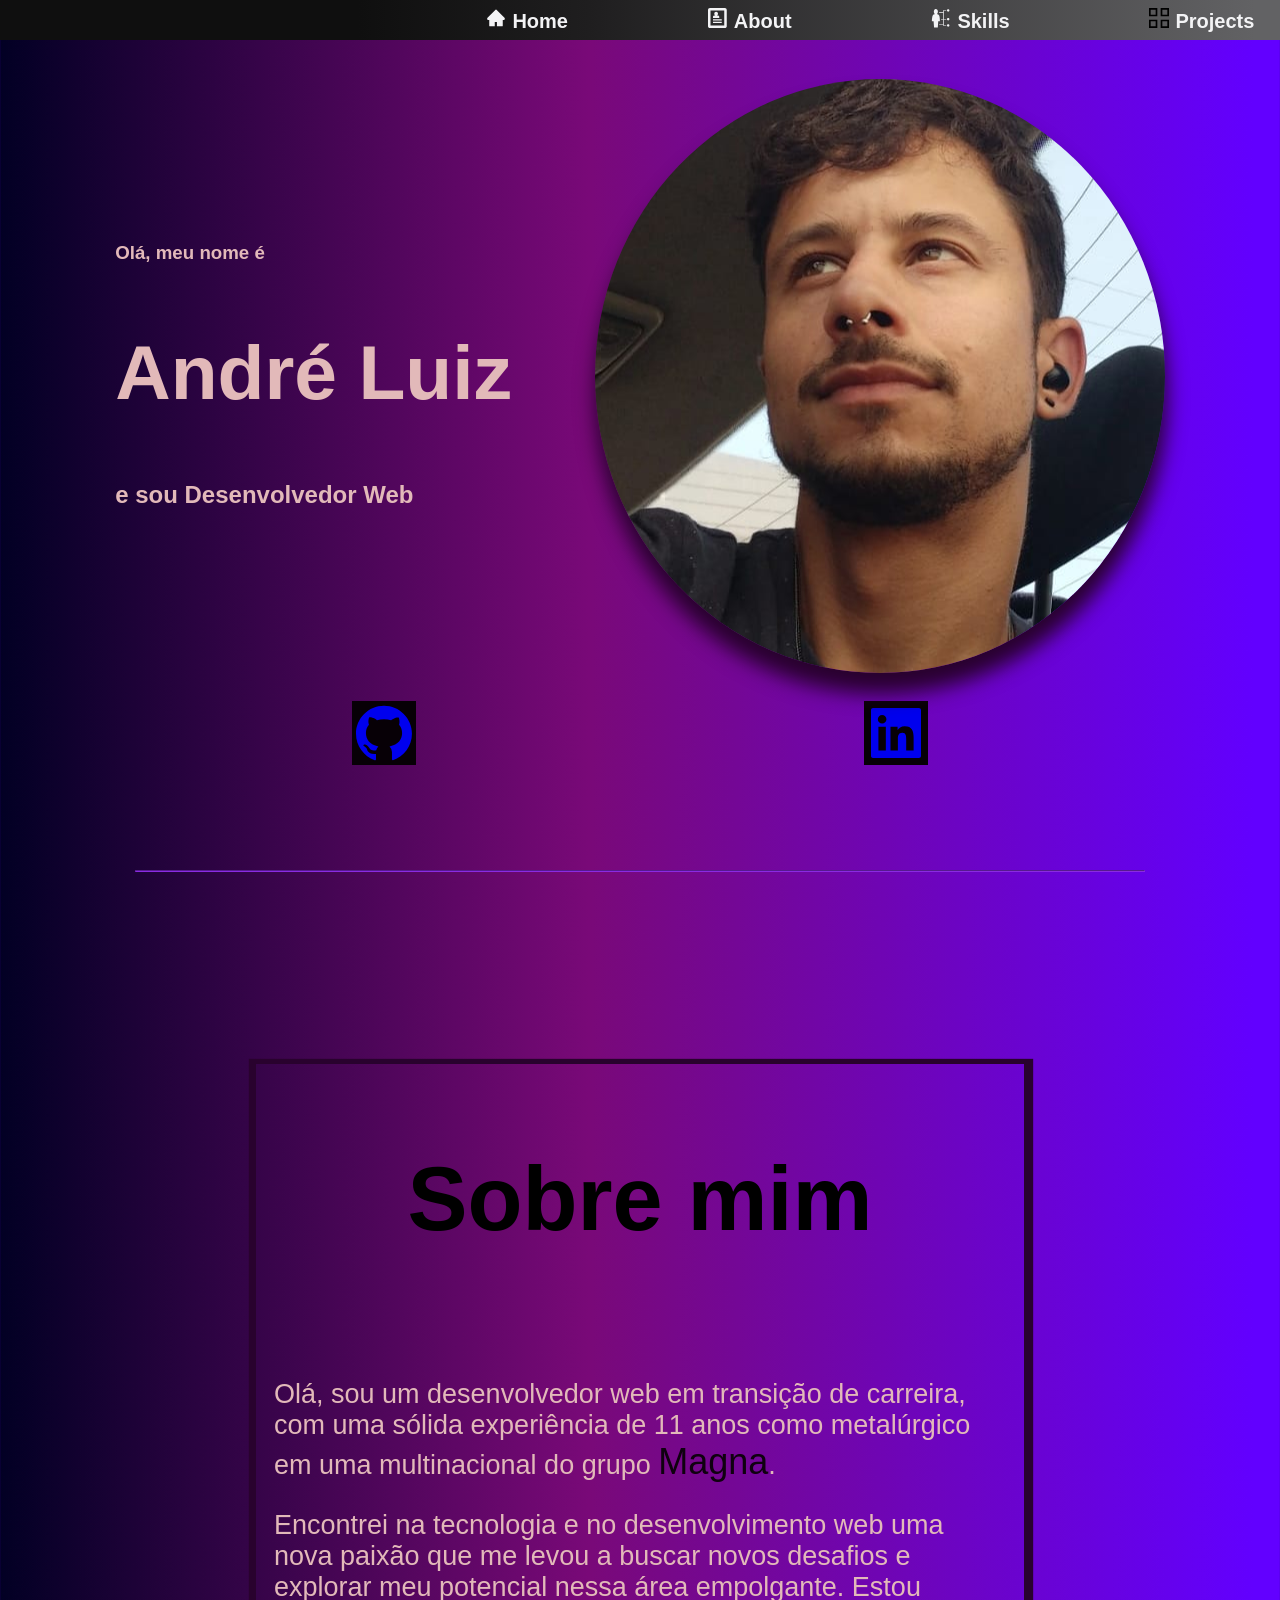
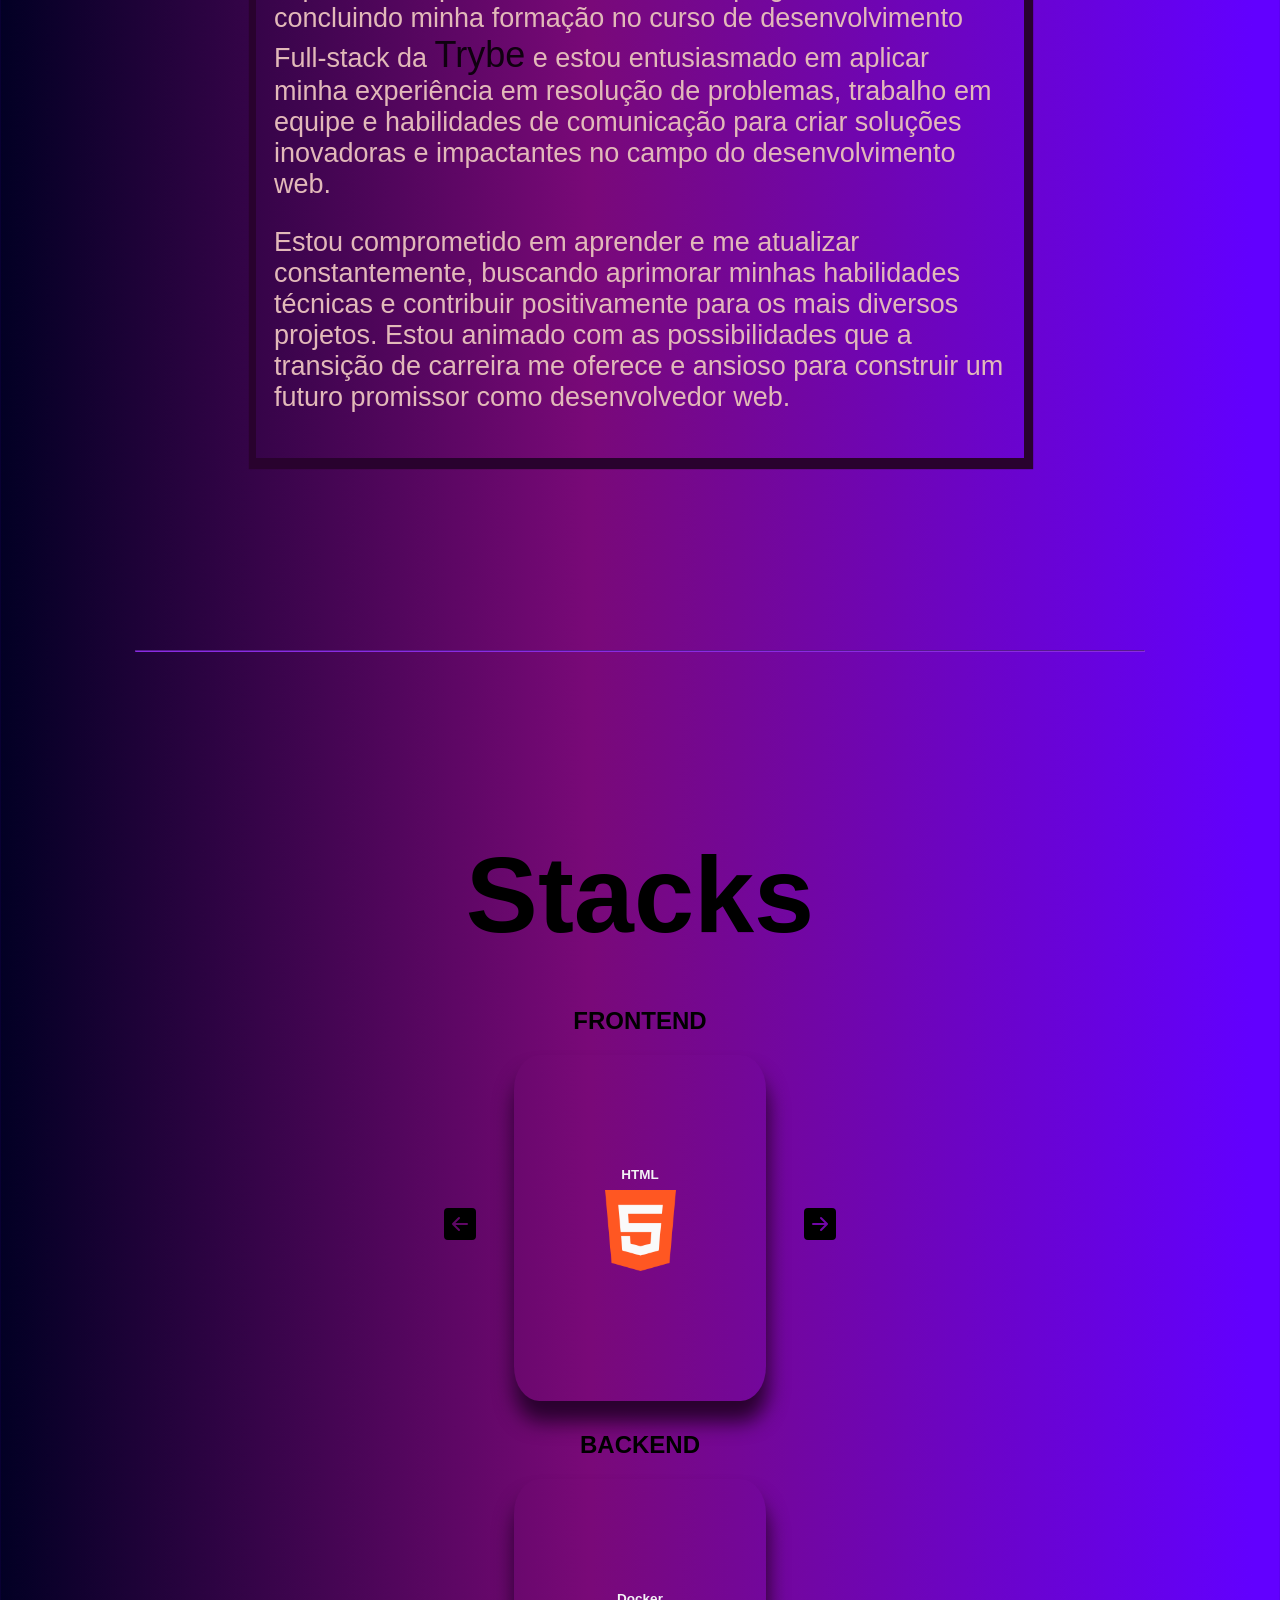
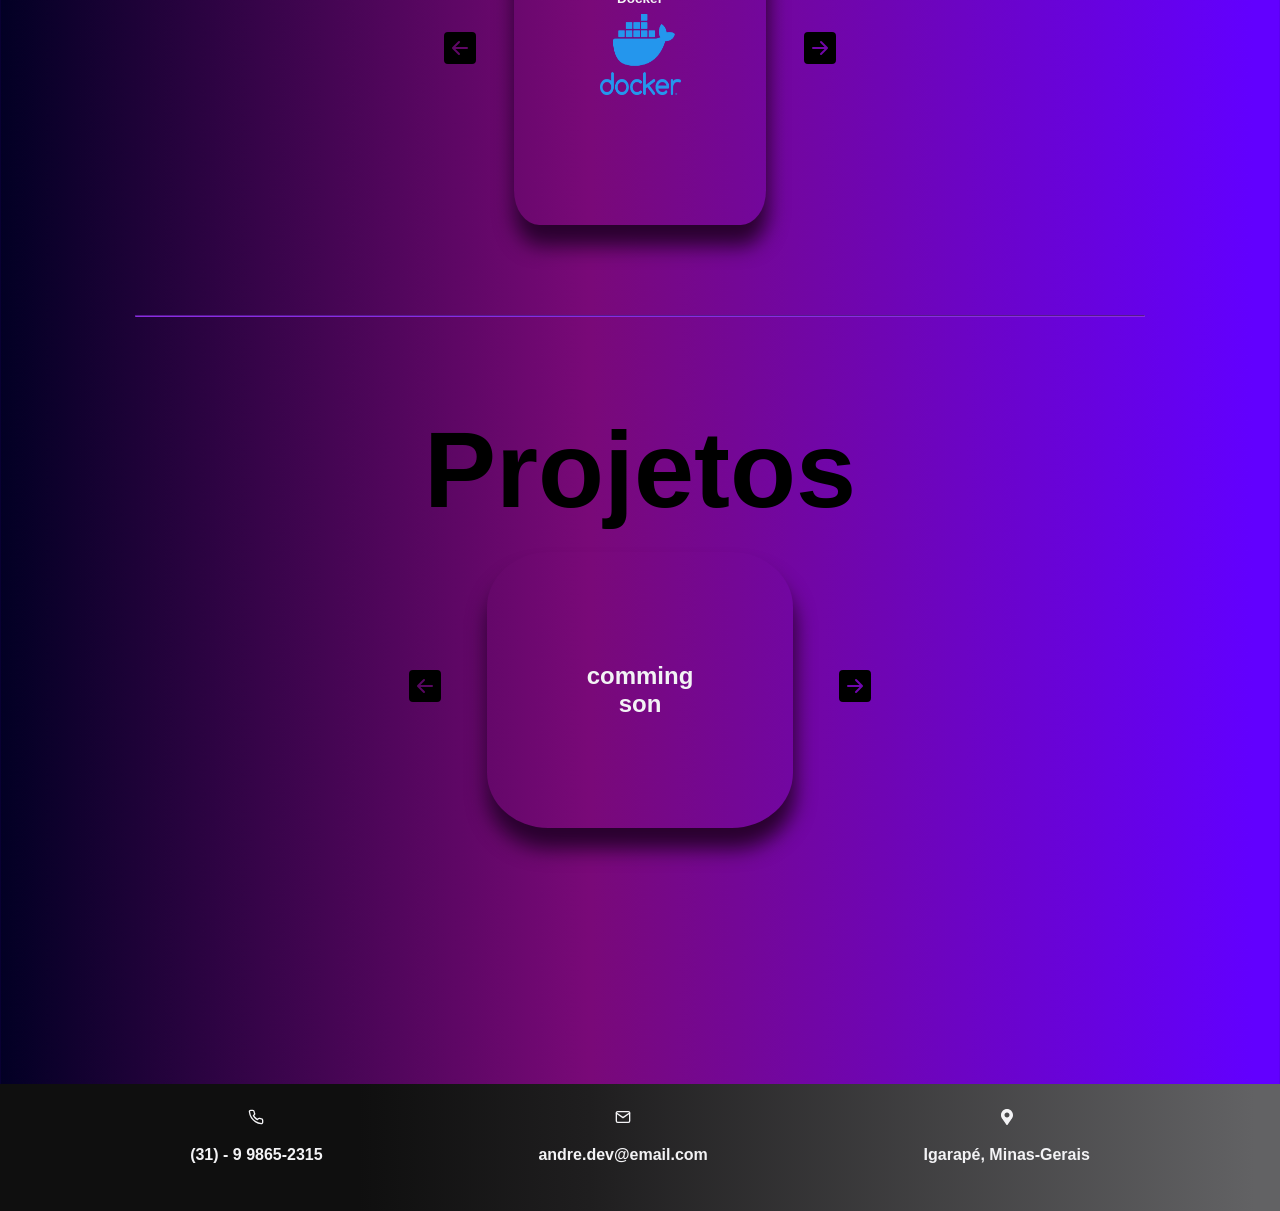
==== commit 2c6e6d9f: "Updates" ====
--- a/index.html
+++ b/index.html
@@ -1 +1 @@
-<!doctype html><html lang="en"><head><meta charset="utf-8"/><link rel="icon" href="/favicon.ico"/><meta name="viewport" content="width=device-width,initial-scale=1"/><meta name="theme-color" content="#000000"/><meta name="description" content="Web site created using create-react-app"/><link rel="apple-touch-icon" href="/logo192.png"/><link rel="manifest" href="/manifest.json"/><title>React App</title><script defer="defer" src="/static/js/main.4b441260.js"></script><link href="/static/css/main.c1390752.css" rel="stylesheet"></head><body><noscript>You need to enable JavaScript to run this app.</noscript><div id="root"></div></body></html>+<!doctype html><html lang="en"><head><meta charset="utf-8"/><link rel="icon" href="/favicon.ico"/><meta name="viewport" content="width=device-width,initial-scale=1"/><meta name="theme-color" content="#000000"/><meta name="description" content="Web site created using create-react-app"/><link rel="apple-touch-icon" href="/logo192.png"/><link rel="manifest" href="/manifest.json"/><title>React App</title><script defer="defer" src="/static/js/main.258a986f.js"></script><link href="/static/css/main.5e3712ae.css" rel="stylesheet"></head><body><noscript>You need to enable JavaScript to run this app.</noscript><div id="root"></div></body></html>
--- a/static/css/main.5e3712ae.css
+++ b/static/css/main.5e3712ae.css
@@ -0,0 +1,2 @@
+body{box-sizing:border-box;color:#f3f3f5;font-family:Lucida Sans,Lucida Sans Regular,Lucida Grande,Lucida Sans Unicode,Geneva,Verdana,sans-serif;margin:0}body,nav{padding:0}nav{align-items:center;background:linear-gradient(90deg,#0f0f0f 28%,#1f1e1f 46%,#626264 98%);display:flex;font-size:20px;justify-content:space-between;left:0;position:fixed;right:0;top:0;width:100%}.logo-container{align-items:center;font-size:30px;font-weight:1000;margin-left:2%;position:relative;text-decoration:none}.link-container{align-items:center;display:flex;font-weight:600;height:40px;justify-content:space-between;margin-right:2%;width:60%}hr{border-color:#8a2be2;margin:10vh 15vh}.link-button:hover{cursor:pointer;font-weight:1000}.header-icon{margin-right:6px}.main-container{background:linear-gradient(90deg,#020024,#790978 46%,#6200ff 98%);background-position:50%;padding-top:60px;position:static;width:100%}.home-container{flex-direction:column;height:80vh}.home-container,.welcome-text-container{display:flex;justify-content:space-between}.welcome-text-container{align-items:center;height:70%;padding:5% 9%}.text-container{color:#e2b9b9}.foto{background-image:url(/static/media/profilepic.72222e0b176893f9ba13.jpeg);background-position:-10vh;border-radius:50%;box-shadow:1px 20px 20px 1px #29022e;height:40vh;padding:13vh 10%;position:-webkit-sticky;position:sticky;width:40vh}.name-title{font-size:6vw}.contact-container{align-items:center;display:flex;font-size:1.5vw;font-weight:600;justify-content:space-around;padding:0 10%}.github-container{border-radius:50px;font-weight:700}.linkedin-container{border-radius:40px;font-weight:700}.contact-icon{background-color:#070006}.button-contact{font-size:5vw}.about-container{align-items:center;box-shadow:1px 3px 1px 8px #29022e;display:flex;flex-direction:column;margin:15% 20%;width:60%}.about-container h2{color:#000;font-size:10vh;padding:1vh}.about-container .paragrapfh{color:#e2b9b9;font-size:3vh;padding:2vh}.about-container a{color:#0f010f;font-size:4vh;text-decoration:none}.about-container a:hover{color:#4b032a}.img-skillcard{height:9vh;width:9vh}.main-div-skills{align-items:center;display:flex;flex-direction:column}.main-title{color:#000;font-size:12vh;margin-bottom:20px}.skill-cards{border-radius:10%;box-shadow:1px 20px 20px 1px #29022e;display:flex;justify-content:center;padding:8vh;width:12vh}.title-card-skill{align-items:center;color:#000;margin-top:30px}.skill-card{align-items:center;display:flex;flex-direction:column;margin:10%;padding:20%;width:100%}.skillcard-title{font-size:1.5vh;margin-bottom:10%;margin-top:10%}.skill-button{background-color:initial;border:none;cursor:pointer;font-size:200%;margin:0 10px;padding:9vh}.main-div-project{text-align:center}.project-cards{align-items:center;display:flex;justify-content:center;margin-top:20px}.project-button{background-color:initial;border:none;cursor:pointer;font-size:200%;margin:0 10px;padding:4vh}.project-card{border-radius:20%;box-shadow:1px 20px 20px 1px #29022e;display:flex;justify-content:center;padding:10vh;width:14vh}.footer{background:linear-gradient(90deg,#0f0f0f 28%,#1f1e1f 46%,#626264 98%);flex-direction:row;justify-content:space-evenly;margin-top:20%;position:static}.footer,.footer-item{align-items:center;display:flex}.footer-item{flex-direction:column;margin:2%}.footer-icon{align-items:center}.contact-icon:hover{-webkit-animation:bounce 1s 0s forwards;animation:bounce 1s 0s forwards}.name-title{animation:transition 5s infinite alternate-reverse}@-webkit-keyframes bounce{0%,20%,50%,80%,to{-webkit-transform:translateY(0);transform:translateY(0)}40%{-webkit-transform:translateY(-30px);transform:translateY(-30px)}60%{-webkit-transform:translateY(-15px);transform:translateY(-15px)}}@keyframes bounce{0%,20%,50%,80%,to{-webkit-transform:translateY(0);transform:translateY(0)}40%{-webkit-transform:translateY(-30px);transform:translateY(-30px)}60%{-webkit-transform:translateY(-15px);transform:translateY(-15px)}}@-webkit-keyframes transition{0%{color:#000}25%{color:#292828}50%{color:#535253}75%{color:#85858b}to{color:#dad9e0}}@keyframes transition{0%{color:#000}25%{color:#292828}50%{color:#535253}75%{color:#85858b}to{color:#dad9e0}}@media screen and (max-width:768px){.main-container{width:63.8vh}.link-container{margin:0 10%;width:80%}.link-button{font-size:40%;margin-right:2%}.logo-container{font-size:0}.name-title{font-size:8vw}.contact-icon{font-size:10vh}.about-container{width:60%}.about-container h2{font-size:4vh}.welcome-text-container{font-size:1vh;margin:0}.foto{background-position:50%;background-repeat:no-repeat;background-size:136%;border-radius:50%;height:20%;padding:3% 2vh;width:20%}.main-div-project{size:100%}.main-title{font-size:10vh;padding:2%}.project-cards{font-size:1vh;padding:1vh 50%}.footer{font-size:1vh;padding:1vh 5%}}
+/*# sourceMappingURL=main.5e3712ae.css.map*/
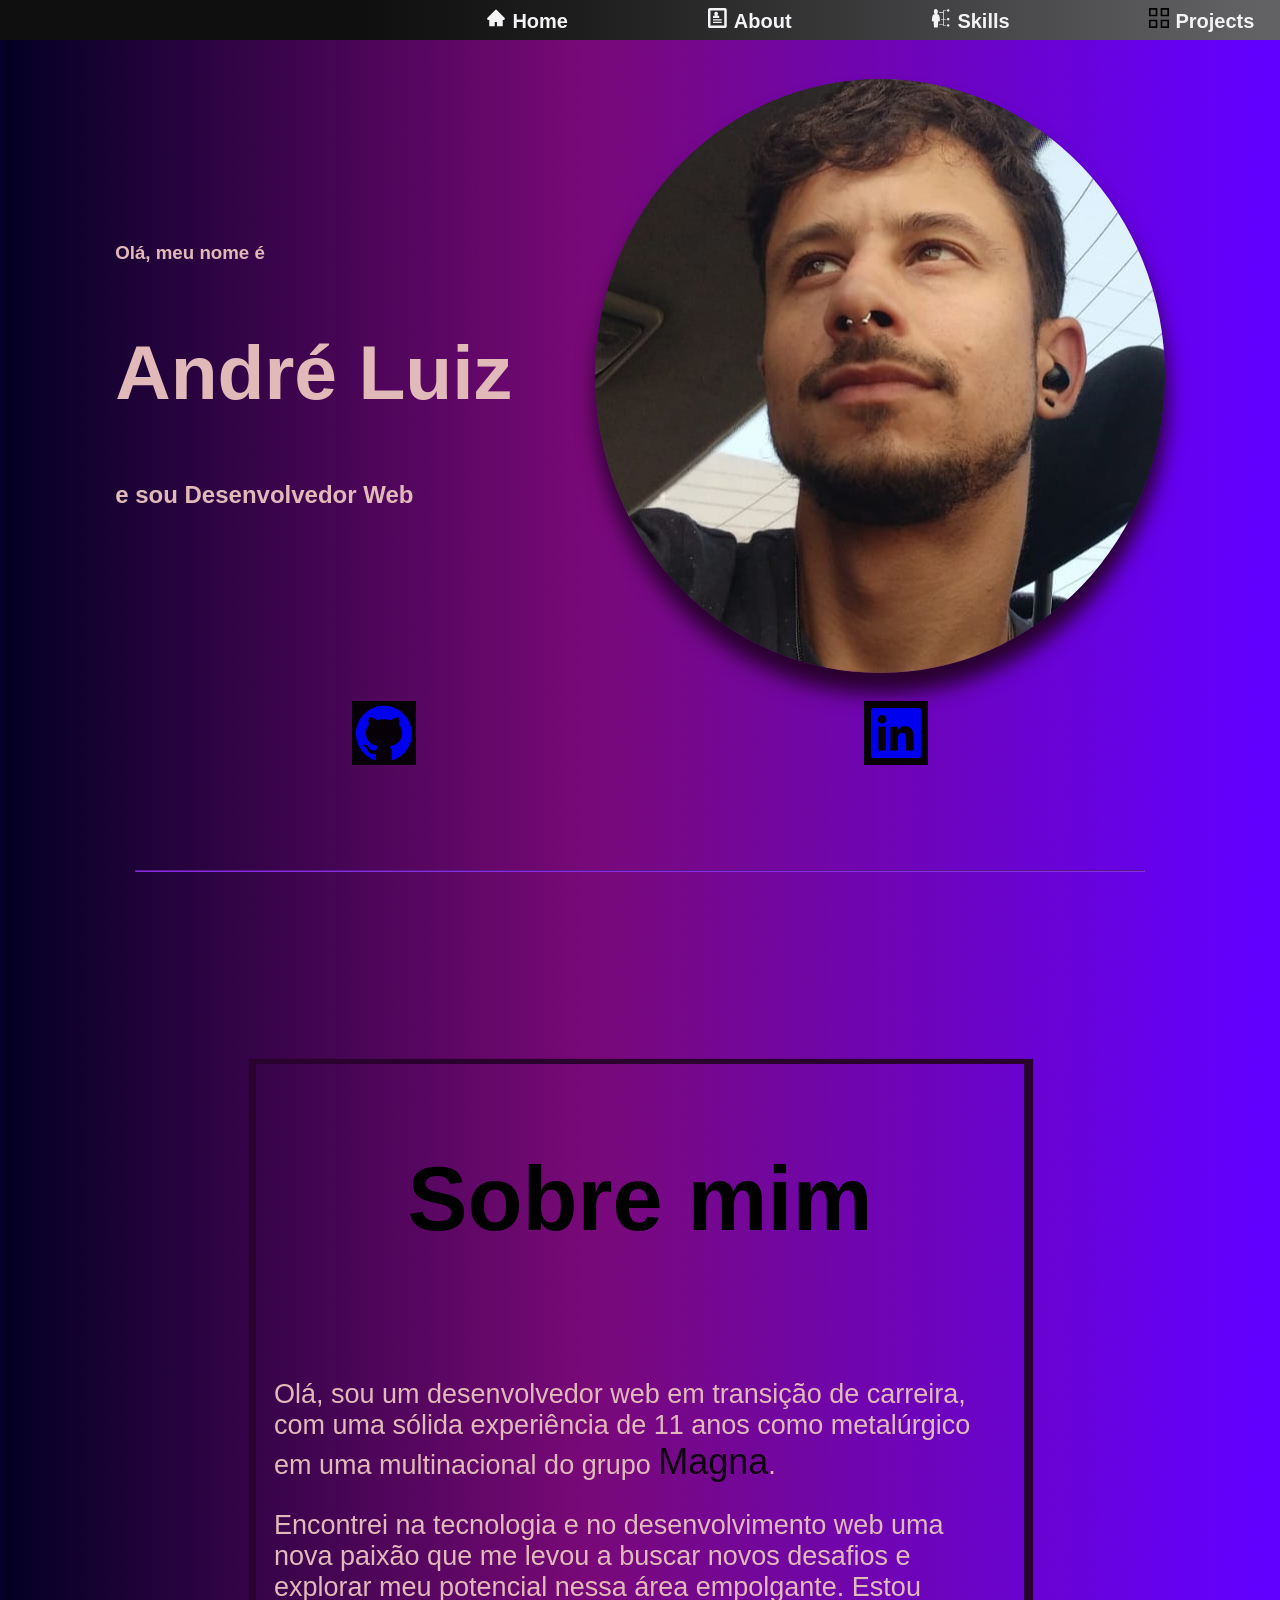
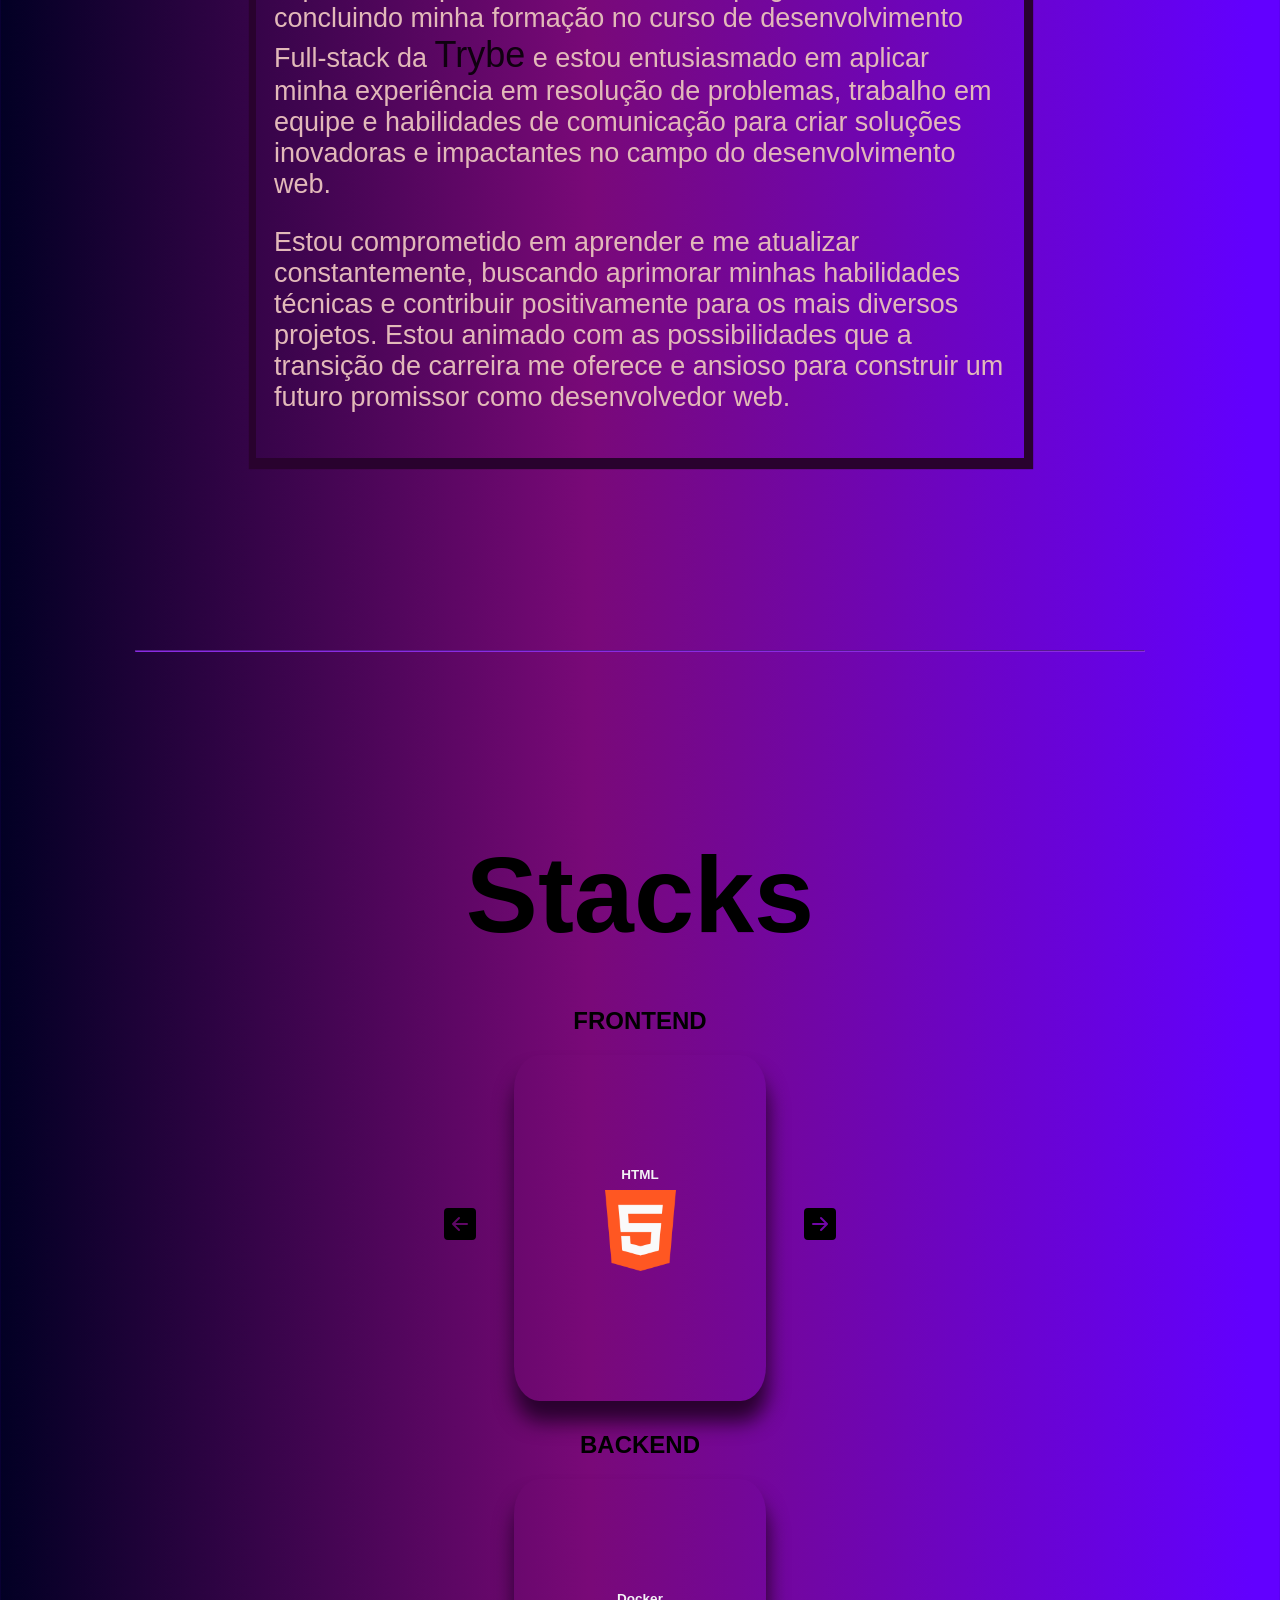
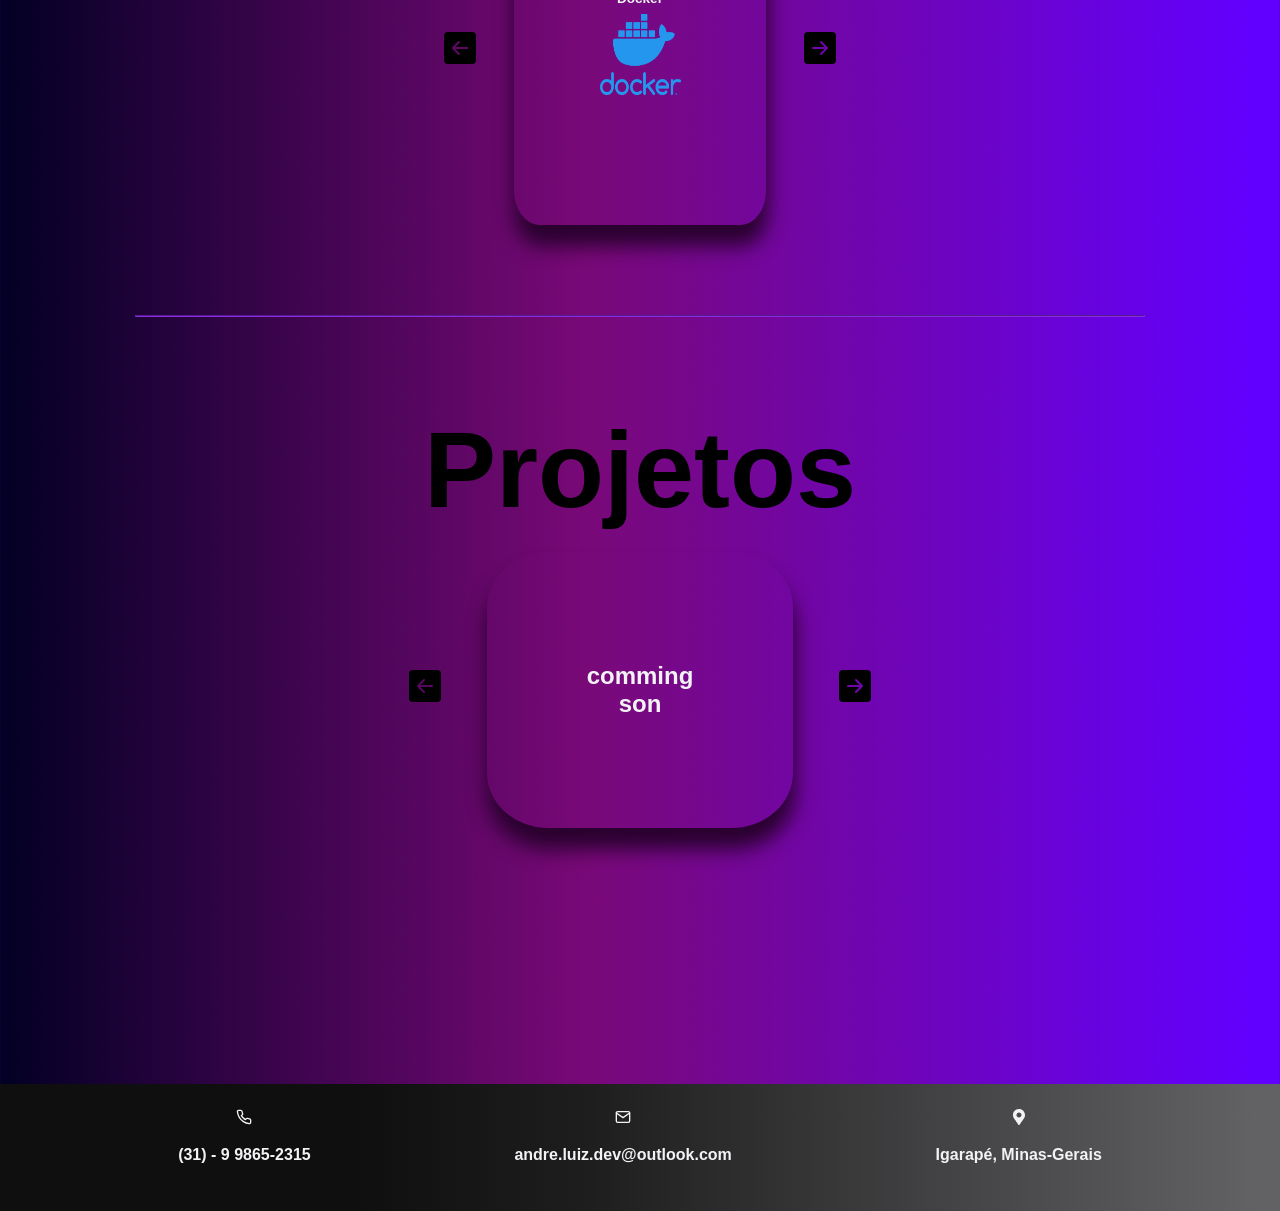
==== commit 95fd82c0: "Updates" ====
--- a/index.html
+++ b/index.html
@@ -1 +1 @@
-<!doctype html><html lang="en"><head><meta charset="utf-8"/><link rel="icon" href="/favicon.ico"/><meta name="viewport" content="width=device-width,initial-scale=1"/><meta name="theme-color" content="#000000"/><meta name="description" content="Web site created using create-react-app"/><link rel="apple-touch-icon" href="/logo192.png"/><link rel="manifest" href="/manifest.json"/><title>React App</title><script defer="defer" src="/static/js/main.258a986f.js"></script><link href="/static/css/main.5e3712ae.css" rel="stylesheet"></head><body><noscript>You need to enable JavaScript to run this app.</noscript><div id="root"></div></body></html>+<!doctype html><html lang="en"><head><meta charset="utf-8"/><link rel="icon" href="/favicon.ico"/><meta name="viewport" content="width=device-width,initial-scale=1"/><meta name="theme-color" content="#000000"/><meta name="description" content="Web site created using create-react-app"/><link rel="apple-touch-icon" href="/logo192.png"/><link rel="manifest" href="/manifest.json"/><title>React App</title><script defer="defer" src="/static/js/main.ce7fd5d1.js"></script><link href="/static/css/main.86f2adc6.css" rel="stylesheet"></head><body><noscript>You need to enable JavaScript to run this app.</noscript><div id="root"></div></body></html>
--- a/static/css/main.86f2adc6.css
+++ b/static/css/main.86f2adc6.css
@@ -0,0 +1,2 @@
+body{box-sizing:border-box;color:#f3f3f5;font-family:Lucida Sans,Lucida Sans Regular,Lucida Grande,Lucida Sans Unicode,Geneva,Verdana,sans-serif;margin:0}body,nav{padding:0}nav{align-items:center;background:linear-gradient(90deg,#0f0f0f 28%,#1f1e1f 46%,#626264 98%);display:flex;font-size:20px;justify-content:space-between;left:0;position:fixed;right:0;top:0;width:100%}.logo-container{align-items:center;font-size:30px;font-weight:1000;margin-left:2%;position:relative;text-decoration:none}.link-container{align-items:center;display:flex;font-weight:600;height:40px;justify-content:space-between;margin-right:2%;width:60%}hr{border-color:#8a2be2;margin:10vh 15vh}.link-button:hover{cursor:pointer;font-weight:1000}.header-icon{margin-right:6px}.main-container{background:linear-gradient(90deg,#020024,#790978 46%,#6200ff 98%);background-position:50%;padding-top:60px;position:static;width:100%}.home-container{flex-direction:column;height:80vh}.home-container,.welcome-text-container{display:flex;justify-content:space-between}.welcome-text-container{align-items:center;height:70%;padding:5% 9%}.text-container{color:#e2b9b9}.foto{background-image:url(/static/media/profilepic.72222e0b176893f9ba13.jpeg);background-position:-10vh;border-radius:50%;box-shadow:1px 20px 20px 1px #29022e;height:40vh;padding:13vh 10%;position:static;width:40vh}.name-title{font-size:6vw}.contact-container{align-items:center;display:flex;font-size:1.5vw;font-weight:600;justify-content:space-around;padding:0 10%}.github-container{border-radius:50px;font-weight:700}.linkedin-container{border-radius:40px;font-weight:700}.contact-icon{background-color:#070006}.button-contact{font-size:5vw}.about-container{align-items:center;box-shadow:1px 3px 1px 8px #29022e;display:flex;flex-direction:column;margin:15% 20%;width:60%}.about-container h2{color:#000;font-size:10vh;padding:1vh}.about-container .paragrapfh{color:#e2b9b9;font-size:3vh;padding:2vh}.about-container a{color:#0f010f;font-size:4vh;text-decoration:none}.about-container a:hover{color:#4b032a}.img-skillcard{height:9vh;width:9vh}.main-div-skills{align-items:center;display:flex;flex-direction:column}.main-title{color:#000;font-size:12vh;margin-bottom:20px}.skill-cards{border-radius:10%;box-shadow:1px 20px 20px 1px #29022e;display:flex;justify-content:center;padding:8vh;width:12vh}.title-card-skill{align-items:center;color:#000;margin-top:30px}.skill-card{align-items:center;display:flex;flex-direction:column;margin:10%;padding:20%;width:100%}.skillcard-title{font-size:1.5vh;margin-bottom:10%;margin-top:10%}.skill-button{background-color:initial;border:none;cursor:pointer;font-size:200%;margin:0 10px;padding:9vh}.main-div-project{text-align:center}.project-cards{align-items:center;display:flex;justify-content:center;margin-top:20px}.project-button{background-color:initial;border:none;cursor:pointer;font-size:200%;margin:0 10px;padding:4vh}.project-card{border-radius:20%;box-shadow:1px 20px 20px 1px #29022e;display:flex;justify-content:center;padding:10vh;width:14vh}.footer{background:linear-gradient(90deg,#0f0f0f 28%,#1f1e1f 46%,#626264 98%);flex-direction:row;justify-content:space-evenly;margin-top:20%;position:static}.footer,.footer-item{align-items:center;display:flex}.footer-item{flex-direction:column;margin:2%}.footer-icon{align-items:center}.contact-icon:hover{-webkit-animation:bounce 1s 0s forwards;animation:bounce 1s 0s forwards}.name-title{animation:transition 5s infinite alternate-reverse}@-webkit-keyframes bounce{0%,20%,50%,80%,to{-webkit-transform:translateY(0);transform:translateY(0)}40%{-webkit-transform:translateY(-30px);transform:translateY(-30px)}60%{-webkit-transform:translateY(-15px);transform:translateY(-15px)}}@keyframes bounce{0%,20%,50%,80%,to{-webkit-transform:translateY(0);transform:translateY(0)}40%{-webkit-transform:translateY(-30px);transform:translateY(-30px)}60%{-webkit-transform:translateY(-15px);transform:translateY(-15px)}}@-webkit-keyframes transition{0%{color:#000}25%{color:#292828}50%{color:#535253}75%{color:#85858b}to{color:#dad9e0}}@keyframes transition{0%{color:#000}25%{color:#292828}50%{color:#535253}75%{color:#85858b}to{color:#dad9e0}}@media screen and (max-width:768px){.main-container{width:63.8vh}.link-container{margin:0 10%;width:80%}.link-button{font-size:40%;margin-right:2%}.logo-container{font-size:0}.name-title{font-size:8vw}.contact-icon{font-size:10vh}.about-container{width:60%}.about-container h2{font-size:4vh}.welcome-text-container{font-size:1vh;margin:0}.foto{background-position:50%;background-repeat:no-repeat;background-size:136%;border-radius:50%;height:20%;padding:3% 2vh;width:20%}.main-div-project{size:100%}.main-title{font-size:10vh;padding:2%}.project-cards{font-size:1vh;padding:1vh 50%}.footer{font-size:1vh;padding:1vh 5%}}
+/*# sourceMappingURL=main.86f2adc6.css.map*/
